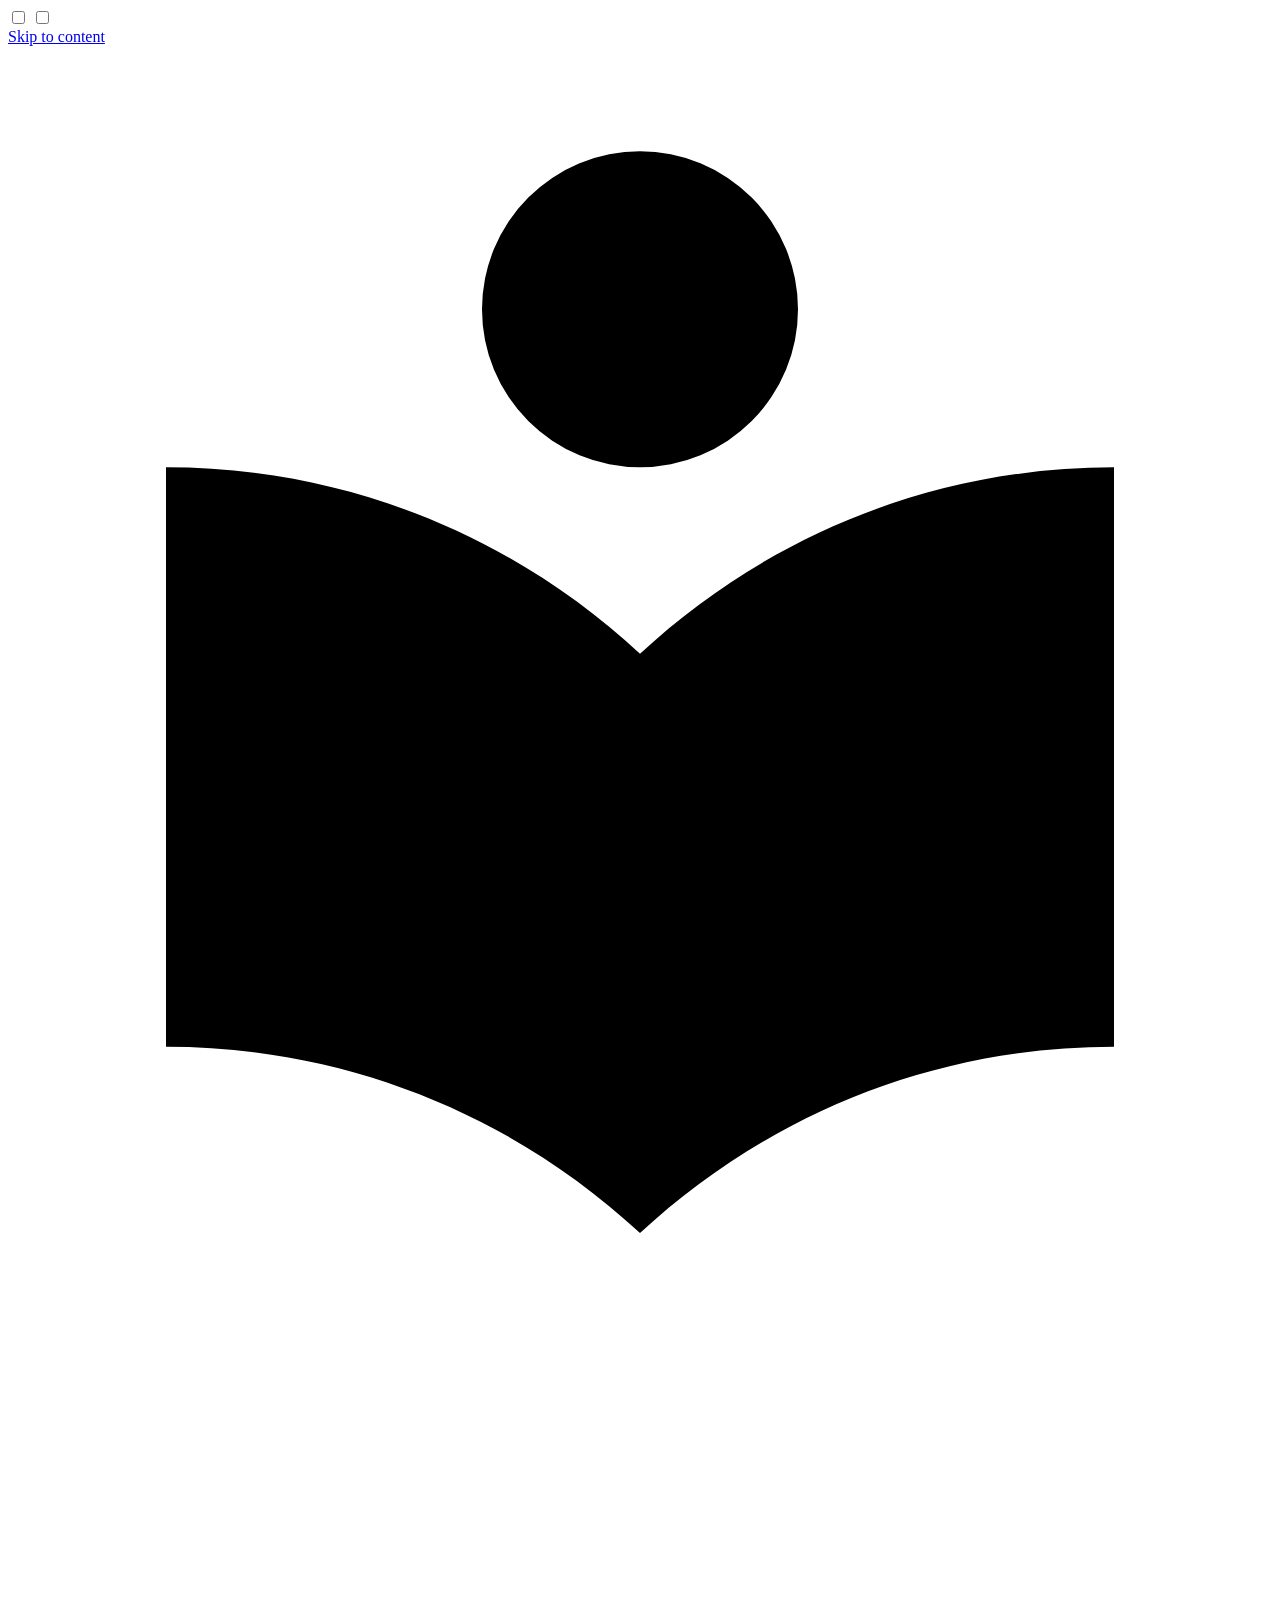
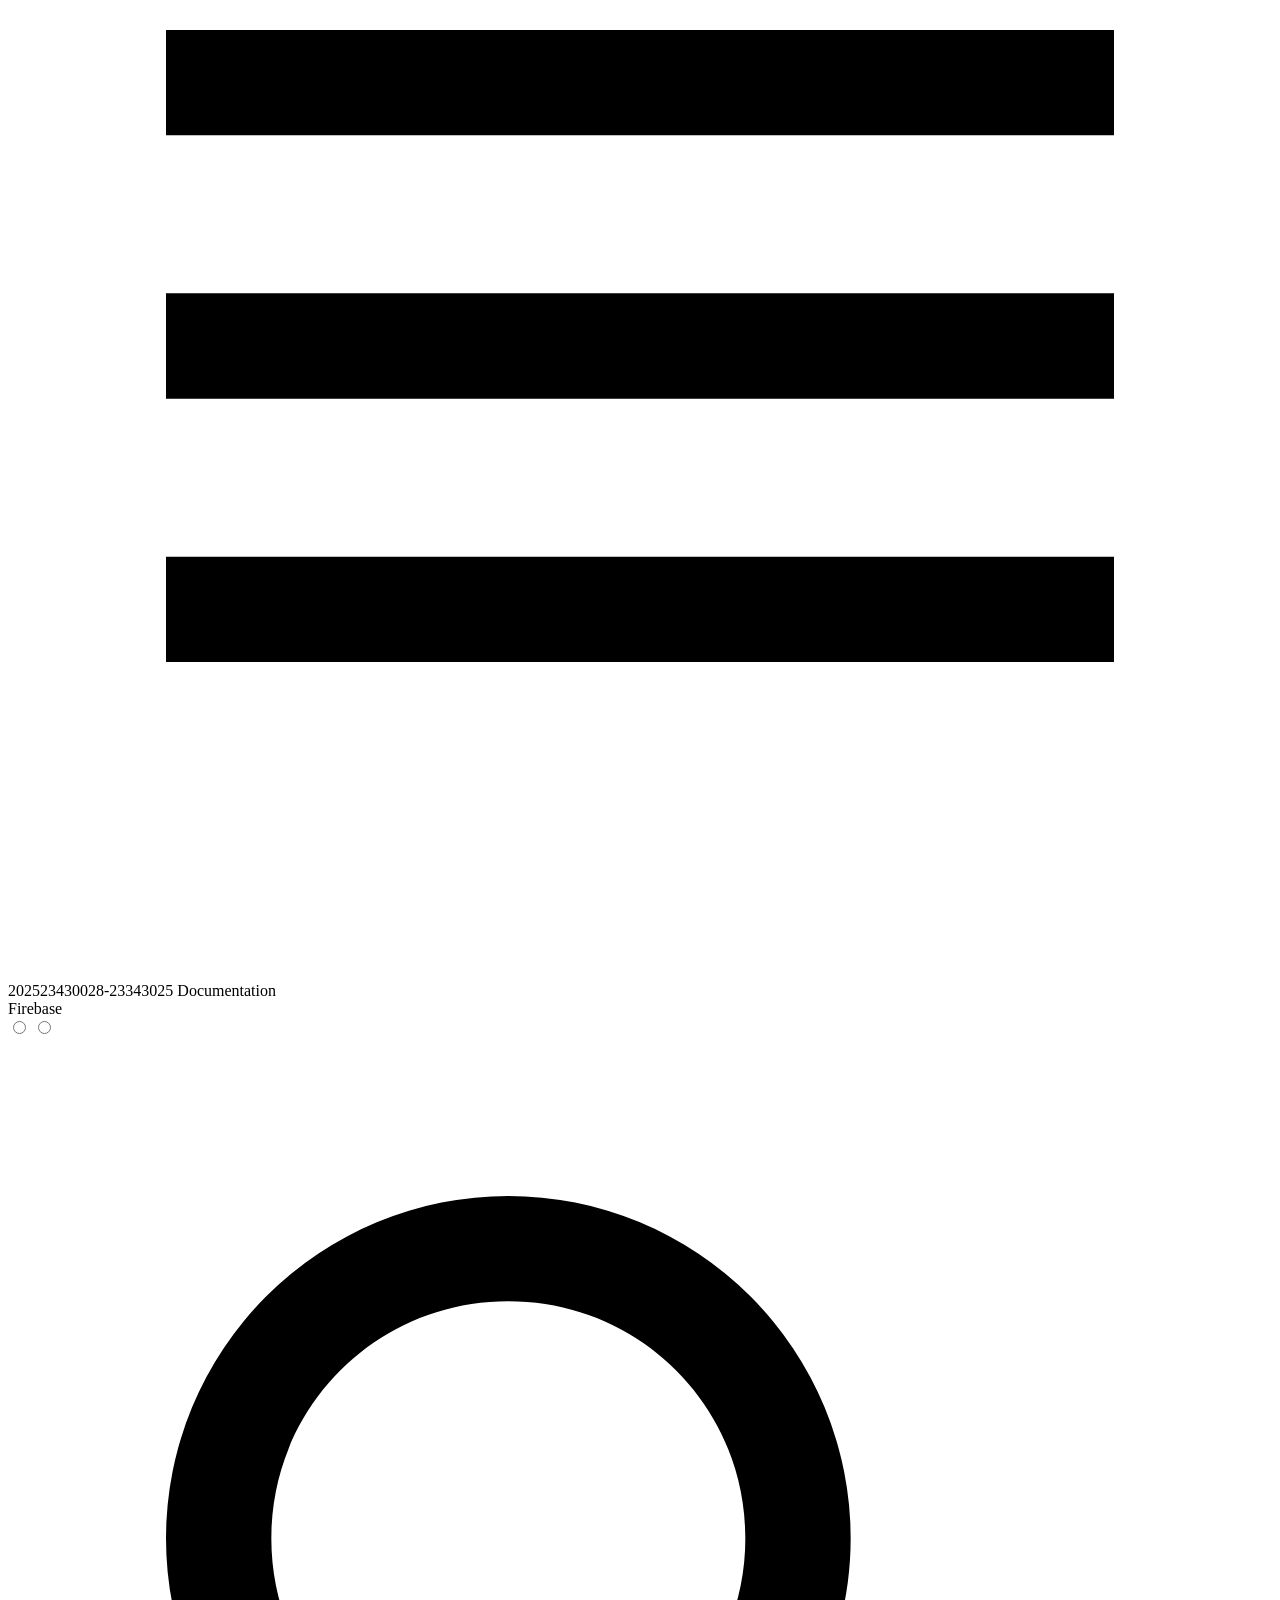
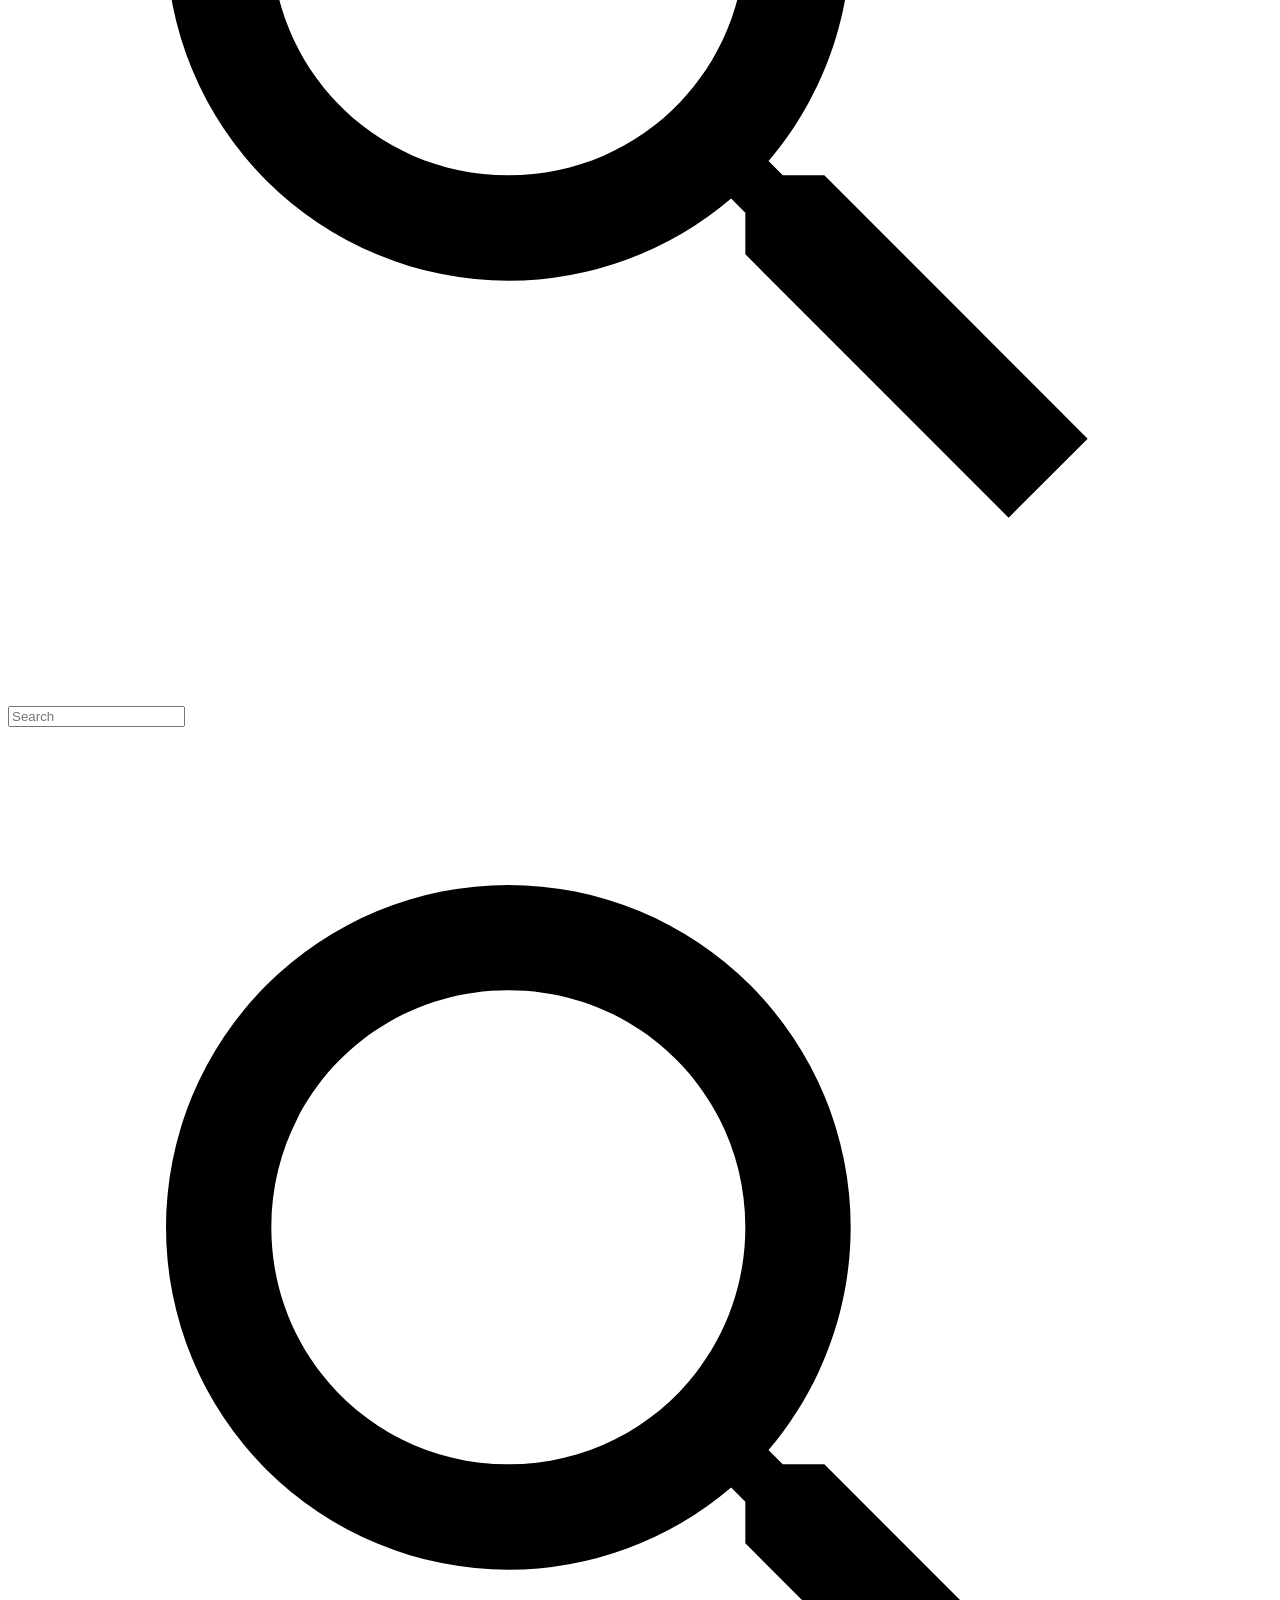
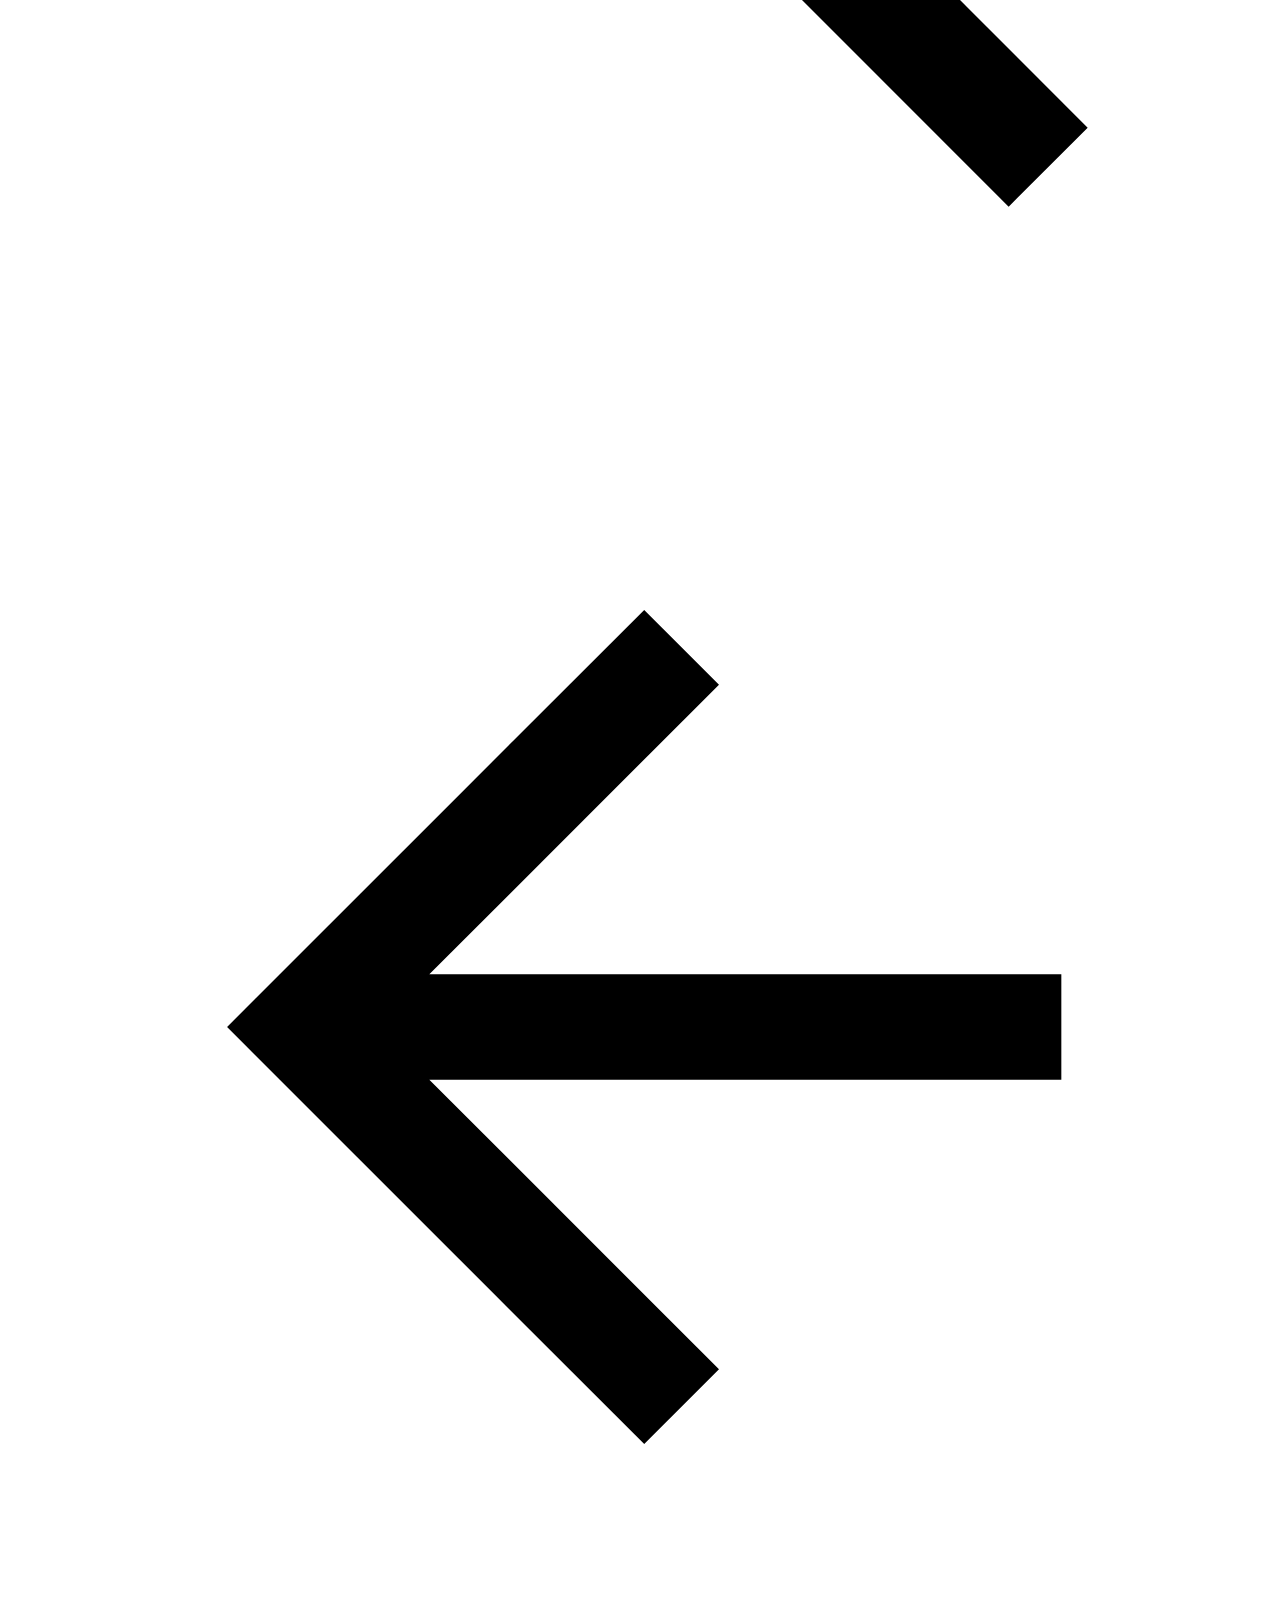
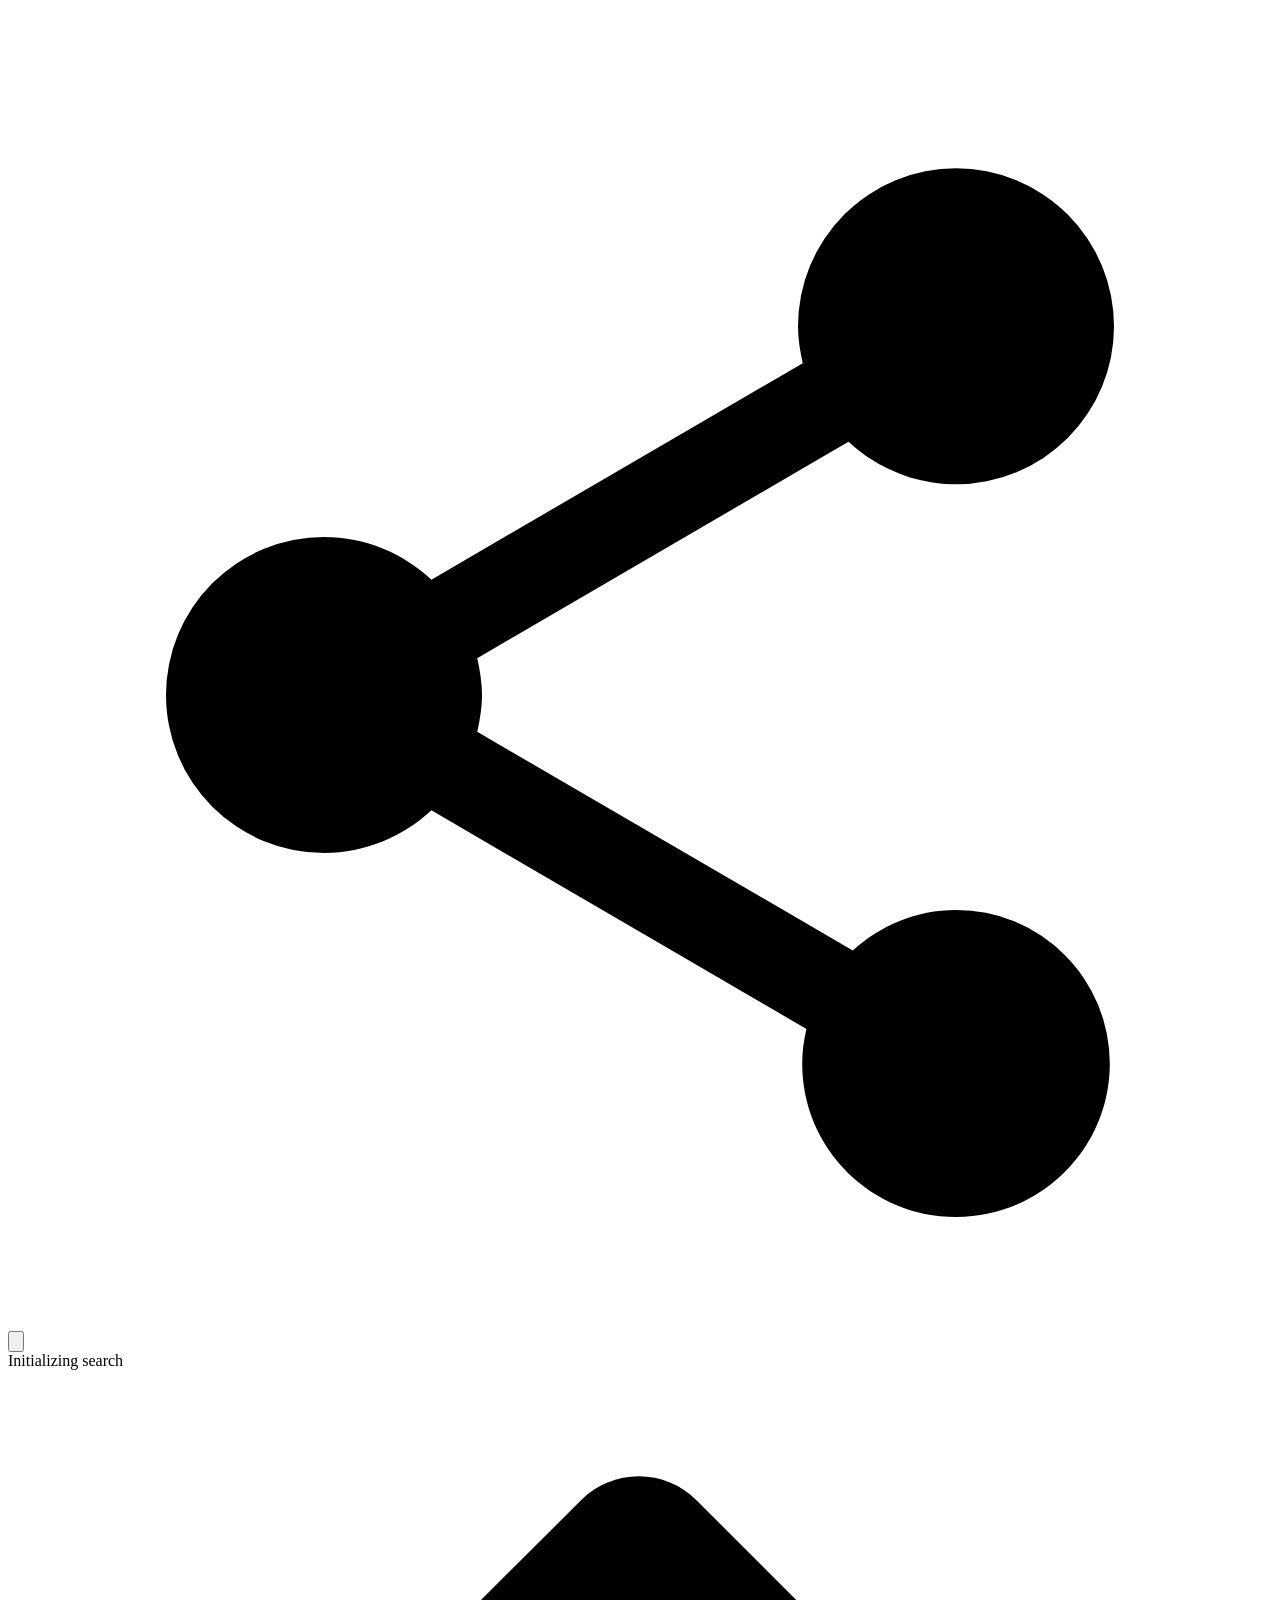
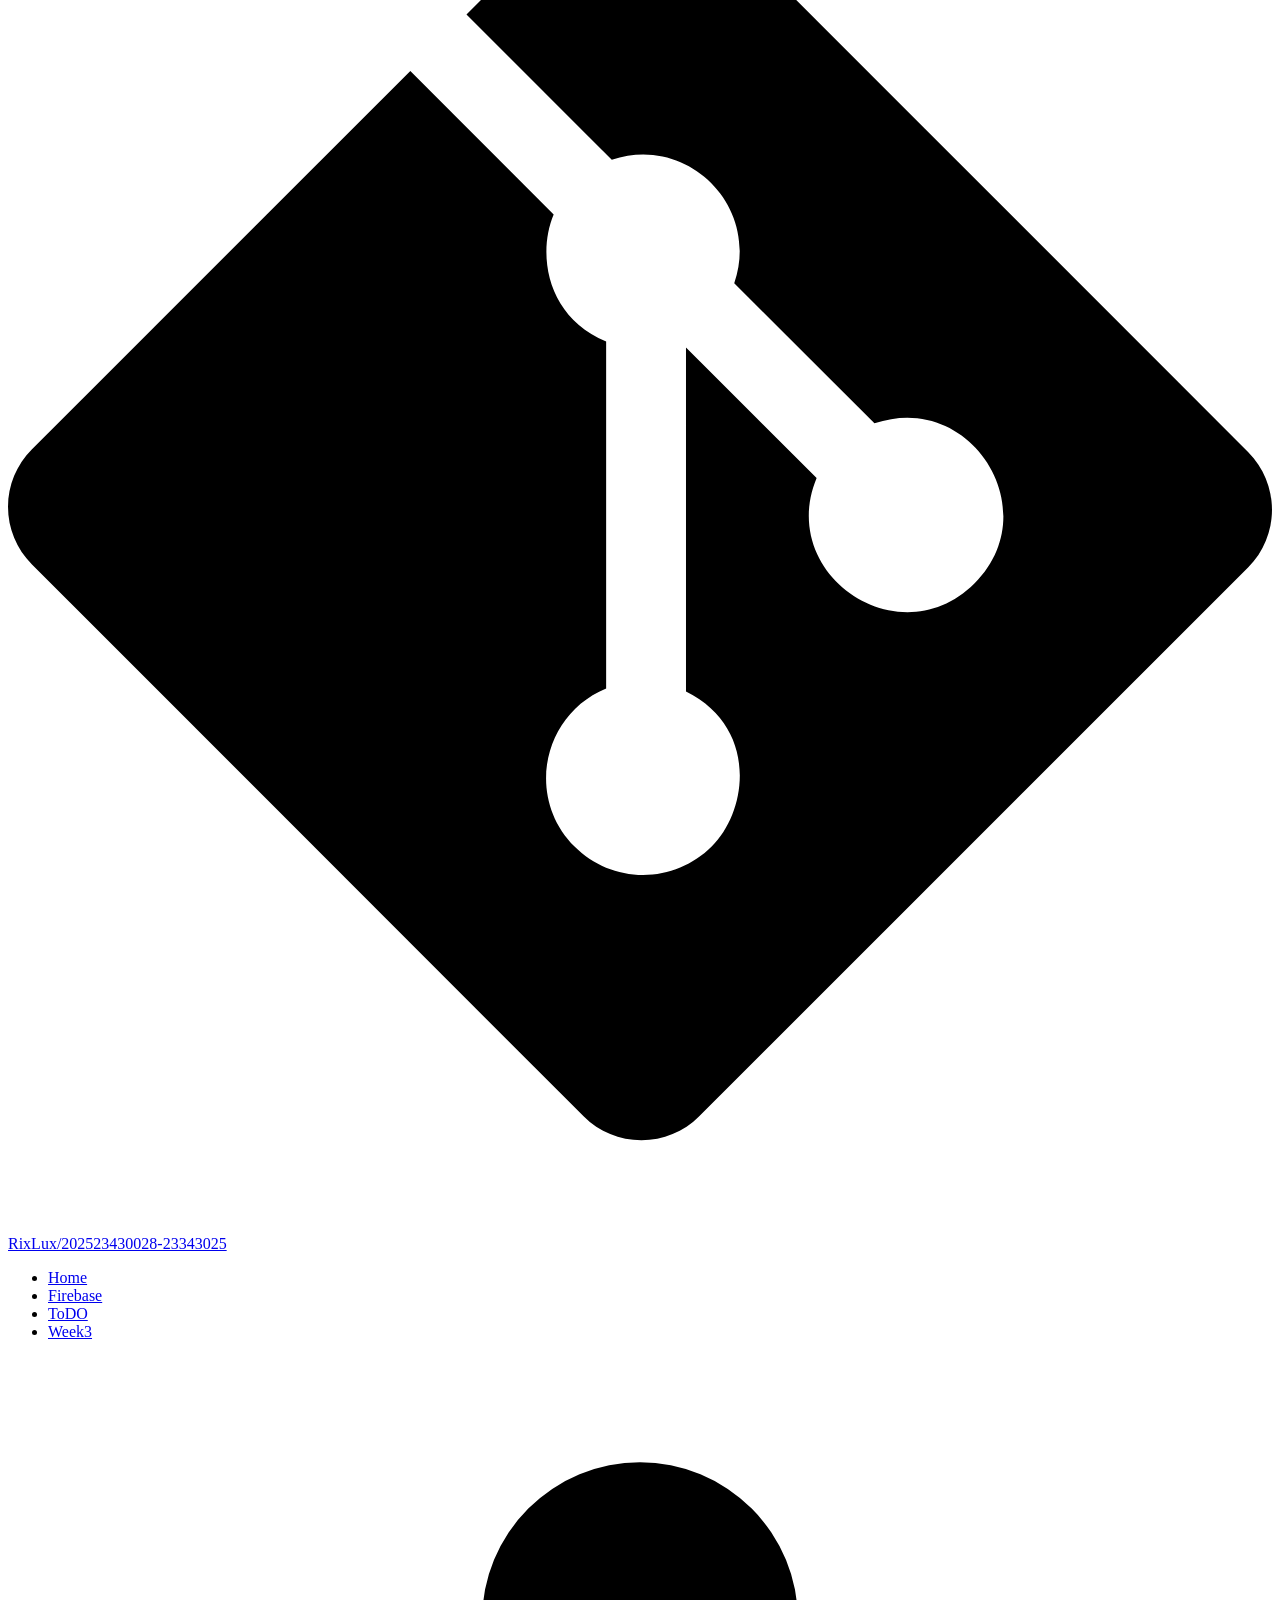
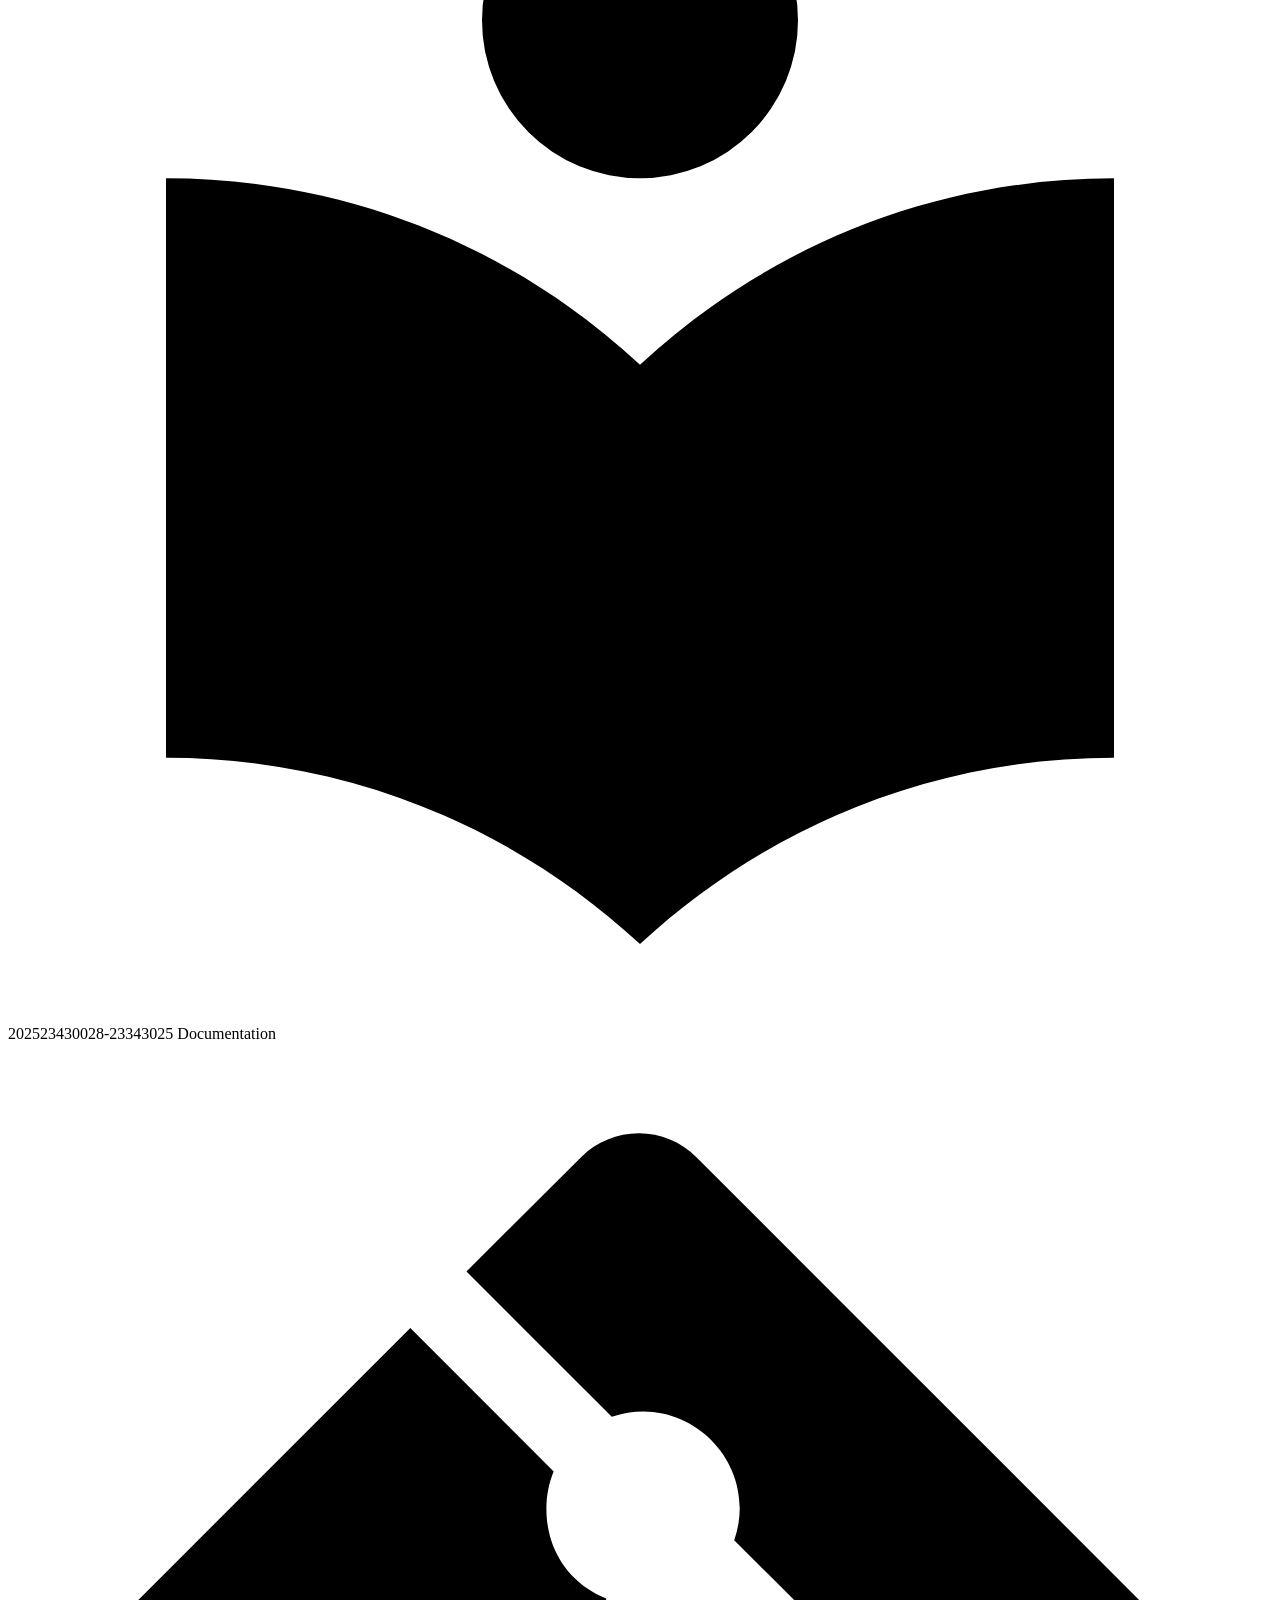
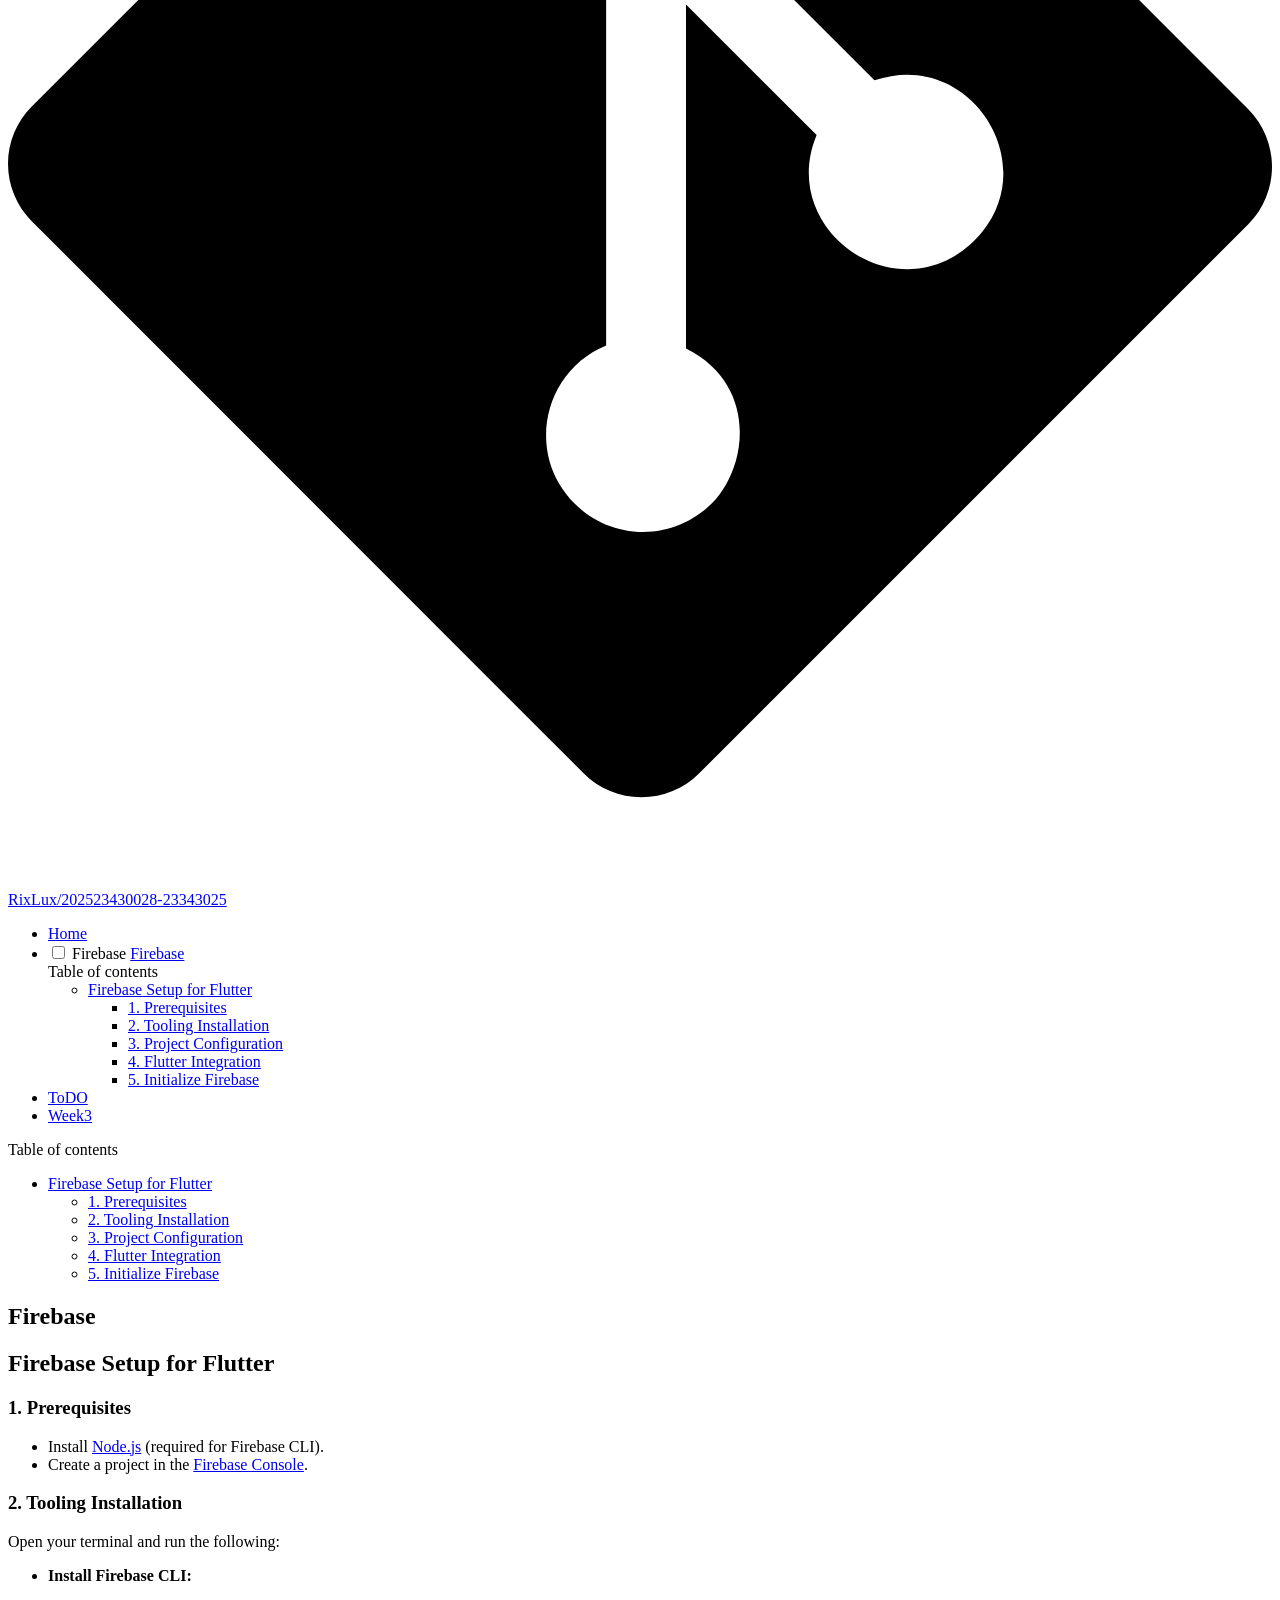
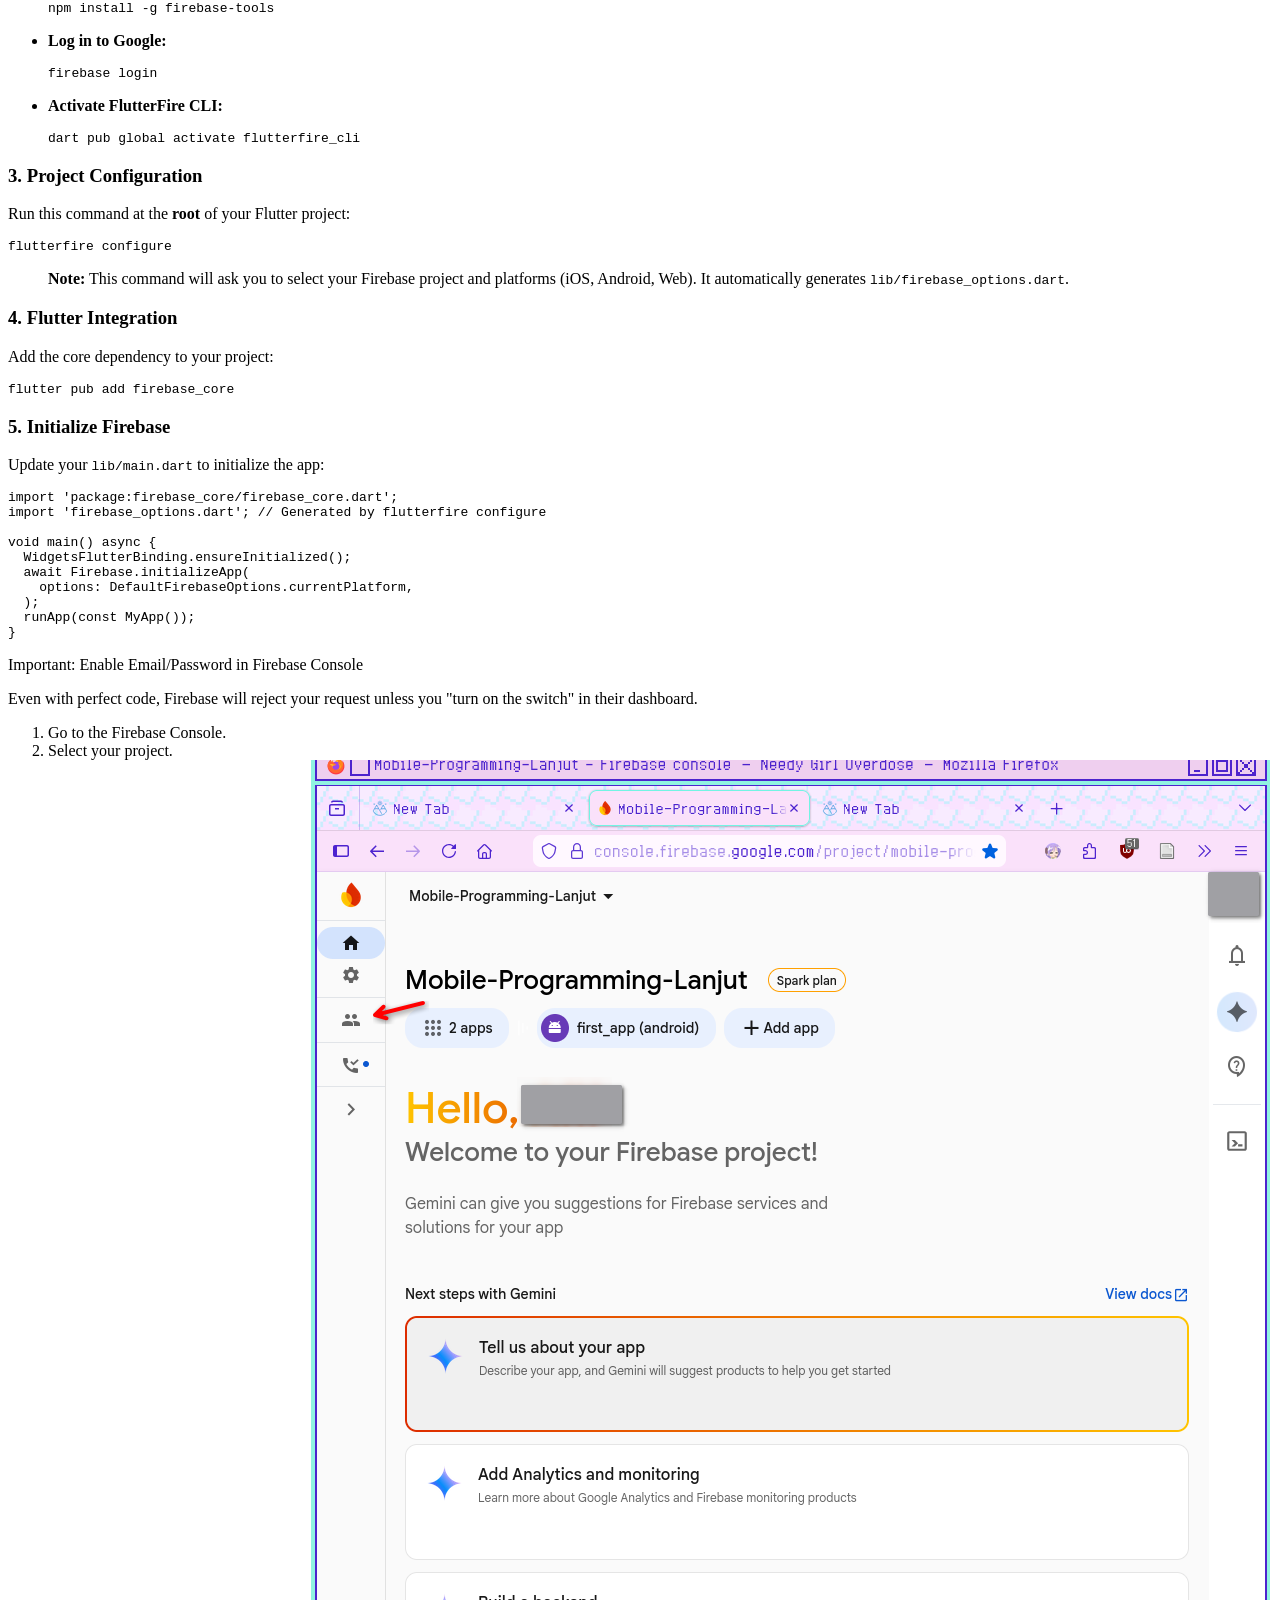
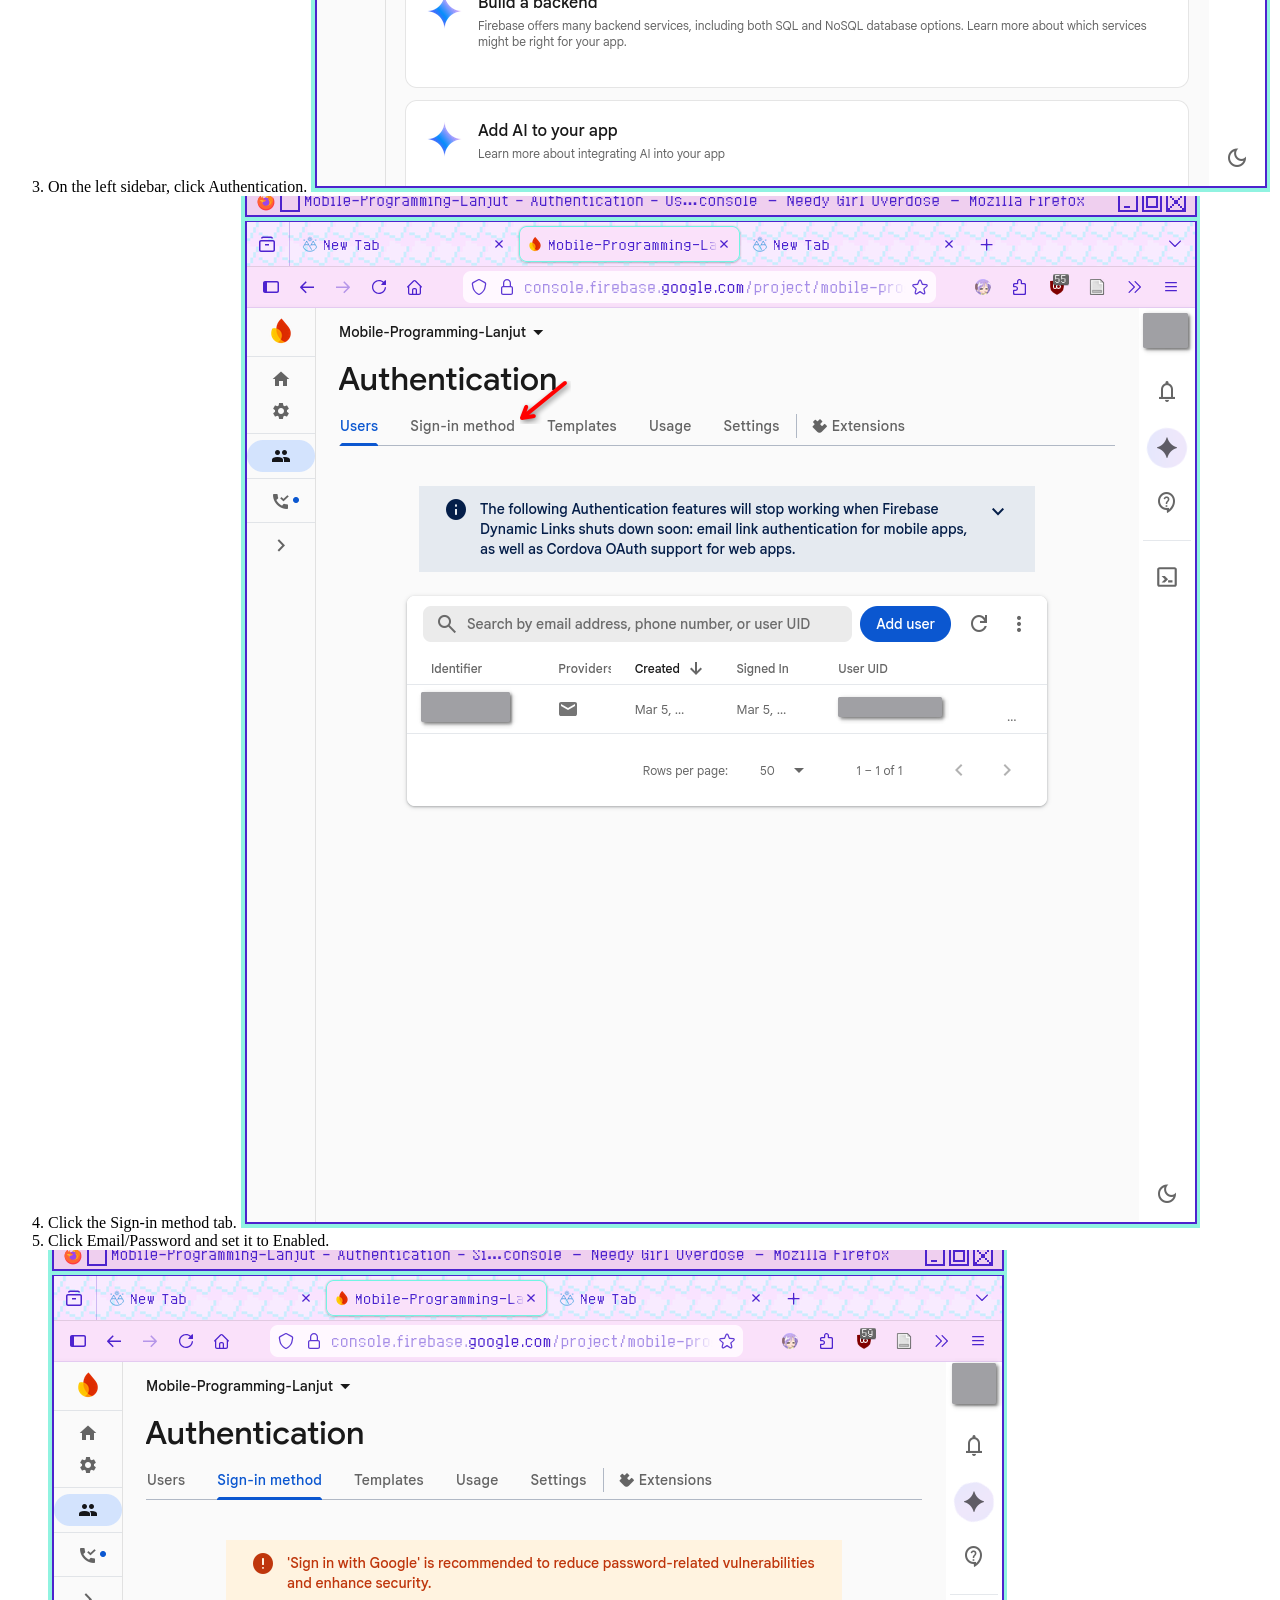
==== firebase/index.html @ 48c30ee6 "Deployed 5c0c1b7 with MkDocs version: 1.6.1" ====
<!doctype html>
<html lang="en" class="no-js">
  <head>
    
      <meta charset="utf-8">
      <meta name="viewport" content="width=device-width,initial-scale=1">
      
        <meta name="description" content="Documentation">
      
      
      
        <link rel="canonical" href="https://rixlux.github.io/202523430028-23343025/firebase/">
      
      
        <link rel="prev" href="..">
      
      
        <link rel="next" href="../ToDO/">
      
      
        
      
      
      <link rel="icon" href="../assets/images/favicon.png">
      <meta name="generator" content="mkdocs-1.6.1, mkdocs-material-9.7.5">
    
    
      
        <title>Firebase - 202523430028-23343025 Documentation</title>
      
    
    
      <link rel="stylesheet" href="../assets/stylesheets/main.484c7ddc.min.css">
      
        
        <link rel="stylesheet" href="../assets/stylesheets/palette.ab4e12ef.min.css">
      
      


    
    
      
    
    
      
        
        
        <link rel="preconnect" href="https://fonts.gstatic.com" crossorigin>
        <link rel="stylesheet" href="https://fonts.googleapis.com/css?family=Roboto:300,300i,400,400i,700,700i%7CRoboto+Mono:400,400i,700,700i&display=fallback">
        <style>:root{--md-text-font:"Roboto";--md-code-font:"Roboto Mono"}</style>
      
    
    
      <link rel="stylesheet" href="../stylesheets/extra.css">
    
    <script>__md_scope=new URL("..",location),__md_hash=e=>[...e].reduce(((e,_)=>(e<<5)-e+_.charCodeAt(0)),0),__md_get=(e,_=localStorage,t=__md_scope)=>JSON.parse(_.getItem(t.pathname+"."+e)),__md_set=(e,_,t=localStorage,a=__md_scope)=>{try{t.setItem(a.pathname+"."+e,JSON.stringify(_))}catch(e){}}</script>
    
      

    
    
  </head>
  
  
    
    
      
    
    
    
    
    <body dir="ltr" data-md-color-scheme="default" data-md-color-primary="deep-purple" data-md-color-accent="indigo">
  
    
    <input class="md-toggle" data-md-toggle="drawer" type="checkbox" id="__drawer" autocomplete="off">
    <input class="md-toggle" data-md-toggle="search" type="checkbox" id="__search" autocomplete="off">
    <label class="md-overlay" for="__drawer"></label>
    <div data-md-component="skip">
      
        
        <a href="#firebase-setup-for-flutter" class="md-skip">
          Skip to content
        </a>
      
    </div>
    <div data-md-component="announce">
      
    </div>
    
    
      

<header class="md-header" data-md-component="header">
  <nav class="md-header__inner md-grid" aria-label="Header">
    <a href=".." title="202523430028-23343025 Documentation" class="md-header__button md-logo" aria-label="202523430028-23343025 Documentation" data-md-component="logo">
      
  
  <svg xmlns="http://www.w3.org/2000/svg" viewBox="0 0 24 24"><path d="M12 8a3 3 0 0 0 3-3 3 3 0 0 0-3-3 3 3 0 0 0-3 3 3 3 0 0 0 3 3m0 3.54C9.64 9.35 6.5 8 3 8v11c3.5 0 6.64 1.35 9 3.54 2.36-2.19 5.5-3.54 9-3.54V8c-3.5 0-6.64 1.35-9 3.54"/></svg>

    </a>
    <label class="md-header__button md-icon" for="__drawer">
      
      <svg xmlns="http://www.w3.org/2000/svg" viewBox="0 0 24 24"><path d="M3 6h18v2H3zm0 5h18v2H3zm0 5h18v2H3z"/></svg>
    </label>
    <div class="md-header__title" data-md-component="header-title">
      <div class="md-header__ellipsis">
        <div class="md-header__topic">
          <span class="md-ellipsis">
            202523430028-23343025 Documentation
          </span>
        </div>
        <div class="md-header__topic" data-md-component="header-topic">
          <span class="md-ellipsis">
            
              Firebase
            
          </span>
        </div>
      </div>
    </div>
    
      
        <form class="md-header__option" data-md-component="palette">
  
    
    
    
    <input class="md-option" data-md-color-media="(prefers-color-scheme: light)" data-md-color-scheme="default" data-md-color-primary="deep-purple" data-md-color-accent="indigo"  aria-label="Switch to dark mode"  type="radio" name="__palette" id="__palette_0">
    
      <label class="md-header__button md-icon" title="Switch to dark mode" for="__palette_1" hidden>
        <svg xmlns="http://www.w3.org/2000/svg" viewBox="0 0 24 24"><path d="M12 8a4 4 0 0 0-4 4 4 4 0 0 0 4 4 4 4 0 0 0 4-4 4 4 0 0 0-4-4m0 10a6 6 0 0 1-6-6 6 6 0 0 1 6-6 6 6 0 0 1 6 6 6 6 0 0 1-6 6m8-9.31V4h-4.69L12 .69 8.69 4H4v4.69L.69 12 4 15.31V20h4.69L12 23.31 15.31 20H20v-4.69L23.31 12z"/></svg>
      </label>
    
  
    
    
    
    <input class="md-option" data-md-color-media="(prefers-color-scheme: dark)" data-md-color-scheme="slate" data-md-color-primary="black" data-md-color-accent="blue"  aria-label="Switch to light mode"  type="radio" name="__palette" id="__palette_1">
    
      <label class="md-header__button md-icon" title="Switch to light mode" for="__palette_0" hidden>
        <svg xmlns="http://www.w3.org/2000/svg" viewBox="0 0 24 24"><path d="M12 18c-.89 0-1.74-.2-2.5-.55C11.56 16.5 13 14.42 13 12s-1.44-4.5-3.5-5.45C10.26 6.2 11.11 6 12 6a6 6 0 0 1 6 6 6 6 0 0 1-6 6m8-9.31V4h-4.69L12 .69 8.69 4H4v4.69L.69 12 4 15.31V20h4.69L12 23.31 15.31 20H20v-4.69L23.31 12z"/></svg>
      </label>
    
  
</form>
      
    
    
      <script>var palette=__md_get("__palette");if(palette&&palette.color){if("(prefers-color-scheme)"===palette.color.media){var media=matchMedia("(prefers-color-scheme: light)"),input=document.querySelector(media.matches?"[data-md-color-media='(prefers-color-scheme: light)']":"[data-md-color-media='(prefers-color-scheme: dark)']");palette.color.media=input.getAttribute("data-md-color-media"),palette.color.scheme=input.getAttribute("data-md-color-scheme"),palette.color.primary=input.getAttribute("data-md-color-primary"),palette.color.accent=input.getAttribute("data-md-color-accent")}for(var[key,value]of Object.entries(palette.color))document.body.setAttribute("data-md-color-"+key,value)}</script>
    
    
    
      
      
        <label class="md-header__button md-icon" for="__search">
          
          <svg xmlns="http://www.w3.org/2000/svg" viewBox="0 0 24 24"><path d="M9.5 3A6.5 6.5 0 0 1 16 9.5c0 1.61-.59 3.09-1.56 4.23l.27.27h.79l5 5-1.5 1.5-5-5v-.79l-.27-.27A6.52 6.52 0 0 1 9.5 16 6.5 6.5 0 0 1 3 9.5 6.5 6.5 0 0 1 9.5 3m0 2C7 5 5 7 5 9.5S7 14 9.5 14 14 12 14 9.5 12 5 9.5 5"/></svg>
        </label>
        <div class="md-search" data-md-component="search" role="dialog">
  <label class="md-search__overlay" for="__search"></label>
  <div class="md-search__inner" role="search">
    <form class="md-search__form" name="search">
      <input type="text" class="md-search__input" name="query" aria-label="Search" placeholder="Search" autocapitalize="off" autocorrect="off" autocomplete="off" spellcheck="false" data-md-component="search-query" required>
      <label class="md-search__icon md-icon" for="__search">
        
        <svg xmlns="http://www.w3.org/2000/svg" viewBox="0 0 24 24"><path d="M9.5 3A6.5 6.5 0 0 1 16 9.5c0 1.61-.59 3.09-1.56 4.23l.27.27h.79l5 5-1.5 1.5-5-5v-.79l-.27-.27A6.52 6.52 0 0 1 9.5 16 6.5 6.5 0 0 1 3 9.5 6.5 6.5 0 0 1 9.5 3m0 2C7 5 5 7 5 9.5S7 14 9.5 14 14 12 14 9.5 12 5 9.5 5"/></svg>
        
        <svg xmlns="http://www.w3.org/2000/svg" viewBox="0 0 24 24"><path d="M20 11v2H8l5.5 5.5-1.42 1.42L4.16 12l7.92-7.92L13.5 5.5 8 11z"/></svg>
      </label>
      <nav class="md-search__options" aria-label="Search">
        
          <a href="javascript:void(0)" class="md-search__icon md-icon" title="Share" aria-label="Share" data-clipboard data-clipboard-text="" data-md-component="search-share" tabindex="-1">
            
            <svg xmlns="http://www.w3.org/2000/svg" viewBox="0 0 24 24"><path d="M18 16.08c-.76 0-1.44.3-1.96.77L8.91 12.7c.05-.23.09-.46.09-.7s-.04-.47-.09-.7l7.05-4.11c.54.5 1.25.81 2.04.81a3 3 0 0 0 3-3 3 3 0 0 0-3-3 3 3 0 0 0-3 3c0 .24.04.47.09.7L8.04 9.81C7.5 9.31 6.79 9 6 9a3 3 0 0 0-3 3 3 3 0 0 0 3 3c.79 0 1.5-.31 2.04-.81l7.12 4.15c-.05.21-.08.43-.08.66 0 1.61 1.31 2.91 2.92 2.91s2.92-1.3 2.92-2.91A2.92 2.92 0 0 0 18 16.08"/></svg>
          </a>
        
        <button type="reset" class="md-search__icon md-icon" title="Clear" aria-label="Clear" tabindex="-1">
          
          <svg xmlns="http://www.w3.org/2000/svg" viewBox="0 0 24 24"><path d="M19 6.41 17.59 5 12 10.59 6.41 5 5 6.41 10.59 12 5 17.59 6.41 19 12 13.41 17.59 19 19 17.59 13.41 12z"/></svg>
        </button>
      </nav>
      
        <div class="md-search__suggest" data-md-component="search-suggest"></div>
      
    </form>
    <div class="md-search__output">
      <div class="md-search__scrollwrap" tabindex="0" data-md-scrollfix>
        <div class="md-search-result" data-md-component="search-result">
          <div class="md-search-result__meta">
            Initializing search
          </div>
          <ol class="md-search-result__list" role="presentation"></ol>
        </div>
      </div>
    </div>
  </div>
</div>
      
    
    
      <div class="md-header__source">
        <a href="https://github.com/RixLux/202523430028-23343025" title="Go to repository" class="md-source" data-md-component="source">
  <div class="md-source__icon md-icon">
    
    <svg xmlns="http://www.w3.org/2000/svg" viewBox="0 0 448 512"><!--! Font Awesome Free 7.1.0 by @fontawesome - https://fontawesome.com License - https://fontawesome.com/license/free (Icons: CC BY 4.0, Fonts: SIL OFL 1.1, Code: MIT License) Copyright 2025 Fonticons, Inc.--><path d="M439.6 236.1 244 40.5c-5.4-5.5-12.8-8.5-20.4-8.5s-15 3-20.4 8.4L162.5 81l51.5 51.5c27.1-9.1 52.7 16.8 43.4 43.7l49.7 49.7c34.2-11.8 61.2 31 35.5 56.7-26.5 26.5-70.2-2.9-56-37.3L240.3 199v121.9c25.3 12.5 22.3 41.8 9.1 55-6.4 6.4-15.2 10.1-24.3 10.1s-17.8-3.6-24.3-10.1c-17.6-17.6-11.1-46.9 11.2-56v-123c-20.8-8.5-24.6-30.7-18.6-45L142.6 101 8.5 235.1C3 240.6 0 247.9 0 255.5s3 15 8.5 20.4l195.6 195.7c5.4 5.4 12.7 8.4 20.4 8.4s15-3 20.4-8.4l194.7-194.7c5.4-5.4 8.4-12.8 8.4-20.4s-3-15-8.4-20.4"/></svg>
  </div>
  <div class="md-source__repository">
    RixLux/202523430028-23343025
  </div>
</a>
      </div>
    
  </nav>
  
</header>
    
    <div class="md-container" data-md-component="container">
      
      
        
          
            
<nav class="md-tabs" aria-label="Tabs" data-md-component="tabs">
  <div class="md-grid">
    <ul class="md-tabs__list">
      
        
  
  
  
  
    <li class="md-tabs__item">
      <a href=".." class="md-tabs__link">
        
  
  
    
  
  Home

      </a>
    </li>
  

      
        
  
  
  
    
  
  
    <li class="md-tabs__item md-tabs__item--active">
      <a href="./" class="md-tabs__link">
        
  
  
    
  
  Firebase

      </a>
    </li>
  

      
        
  
  
  
  
    <li class="md-tabs__item">
      <a href="../ToDO/" class="md-tabs__link">
        
  
  
    
  
  ToDO

      </a>
    </li>
  

      
        
  
  
  
  
    <li class="md-tabs__item">
      <a href="../Week3/" class="md-tabs__link">
        
  
  
    
  
  Week3

      </a>
    </li>
  

      
    </ul>
  </div>
</nav>
          
        
      
      <main class="md-main" data-md-component="main">
        <div class="md-main__inner md-grid">
          
            
              
              <div class="md-sidebar md-sidebar--primary" data-md-component="sidebar" data-md-type="navigation" >
                <div class="md-sidebar__scrollwrap">
                  <div class="md-sidebar__inner">
                    


  


<nav class="md-nav md-nav--primary md-nav--lifted" aria-label="Navigation" data-md-level="0">
  <label class="md-nav__title" for="__drawer">
    <a href=".." title="202523430028-23343025 Documentation" class="md-nav__button md-logo" aria-label="202523430028-23343025 Documentation" data-md-component="logo">
      
  
  <svg xmlns="http://www.w3.org/2000/svg" viewBox="0 0 24 24"><path d="M12 8a3 3 0 0 0 3-3 3 3 0 0 0-3-3 3 3 0 0 0-3 3 3 3 0 0 0 3 3m0 3.54C9.64 9.35 6.5 8 3 8v11c3.5 0 6.64 1.35 9 3.54 2.36-2.19 5.5-3.54 9-3.54V8c-3.5 0-6.64 1.35-9 3.54"/></svg>

    </a>
    202523430028-23343025 Documentation
  </label>
  
    <div class="md-nav__source">
      <a href="https://github.com/RixLux/202523430028-23343025" title="Go to repository" class="md-source" data-md-component="source">
  <div class="md-source__icon md-icon">
    
    <svg xmlns="http://www.w3.org/2000/svg" viewBox="0 0 448 512"><!--! Font Awesome Free 7.1.0 by @fontawesome - https://fontawesome.com License - https://fontawesome.com/license/free (Icons: CC BY 4.0, Fonts: SIL OFL 1.1, Code: MIT License) Copyright 2025 Fonticons, Inc.--><path d="M439.6 236.1 244 40.5c-5.4-5.5-12.8-8.5-20.4-8.5s-15 3-20.4 8.4L162.5 81l51.5 51.5c27.1-9.1 52.7 16.8 43.4 43.7l49.7 49.7c34.2-11.8 61.2 31 35.5 56.7-26.5 26.5-70.2-2.9-56-37.3L240.3 199v121.9c25.3 12.5 22.3 41.8 9.1 55-6.4 6.4-15.2 10.1-24.3 10.1s-17.8-3.6-24.3-10.1c-17.6-17.6-11.1-46.9 11.2-56v-123c-20.8-8.5-24.6-30.7-18.6-45L142.6 101 8.5 235.1C3 240.6 0 247.9 0 255.5s3 15 8.5 20.4l195.6 195.7c5.4 5.4 12.7 8.4 20.4 8.4s15-3 20.4-8.4l194.7-194.7c5.4-5.4 8.4-12.8 8.4-20.4s-3-15-8.4-20.4"/></svg>
  </div>
  <div class="md-source__repository">
    RixLux/202523430028-23343025
  </div>
</a>
    </div>
  
  <ul class="md-nav__list" data-md-scrollfix>
    
      
      
  
  
  
  
    <li class="md-nav__item">
      <a href=".." class="md-nav__link">
        
  
  
  <span class="md-ellipsis">
    
  
    Home
  

    
  </span>
  
  

      </a>
    </li>
  

    
      
      
  
  
    
  
  
  
    <li class="md-nav__item md-nav__item--active">
      
      <input class="md-nav__toggle md-toggle" type="checkbox" id="__toc">
      
      
      
        <label class="md-nav__link md-nav__link--active" for="__toc">
          
  
  
  <span class="md-ellipsis">
    
  
    Firebase
  

    
  </span>
  
  

          <span class="md-nav__icon md-icon"></span>
        </label>
      
      <a href="./" class="md-nav__link md-nav__link--active">
        
  
  
  <span class="md-ellipsis">
    
  
    Firebase
  

    
  </span>
  
  

      </a>
      
        

<nav class="md-nav md-nav--secondary" aria-label="Table of contents">
  
  
  
  
    <label class="md-nav__title" for="__toc">
      <span class="md-nav__icon md-icon"></span>
      Table of contents
    </label>
    <ul class="md-nav__list" data-md-component="toc" data-md-scrollfix>
      
        <li class="md-nav__item">
  <a href="#firebase-setup-for-flutter" class="md-nav__link">
    <span class="md-ellipsis">
      
        Firebase Setup for Flutter
      
    </span>
  </a>
  
    <nav class="md-nav" aria-label="Firebase Setup for Flutter">
      <ul class="md-nav__list">
        
          <li class="md-nav__item">
  <a href="#1-prerequisites" class="md-nav__link">
    <span class="md-ellipsis">
      
        1. Prerequisites
      
    </span>
  </a>
  
</li>
        
          <li class="md-nav__item">
  <a href="#2-tooling-installation" class="md-nav__link">
    <span class="md-ellipsis">
      
        2. Tooling Installation
      
    </span>
  </a>
  
</li>
        
          <li class="md-nav__item">
  <a href="#3-project-configuration" class="md-nav__link">
    <span class="md-ellipsis">
      
        3. Project Configuration
      
    </span>
  </a>
  
</li>
        
          <li class="md-nav__item">
  <a href="#4-flutter-integration" class="md-nav__link">
    <span class="md-ellipsis">
      
        4. Flutter Integration
      
    </span>
  </a>
  
</li>
        
          <li class="md-nav__item">
  <a href="#5-initialize-firebase" class="md-nav__link">
    <span class="md-ellipsis">
      
        5. Initialize Firebase
      
    </span>
  </a>
  
</li>
        
      </ul>
    </nav>
  
</li>
      
    </ul>
  
</nav>
      
    </li>
  

    
      
      
  
  
  
  
    <li class="md-nav__item">
      <a href="../ToDO/" class="md-nav__link">
        
  
  
  <span class="md-ellipsis">
    
  
    ToDO
  

    
  </span>
  
  

      </a>
    </li>
  

    
      
      
  
  
  
  
    <li class="md-nav__item">
      <a href="../Week3/" class="md-nav__link">
        
  
  
  <span class="md-ellipsis">
    
  
    Week3
  

    
  </span>
  
  

      </a>
    </li>
  

    
  </ul>
</nav>
                  </div>
                </div>
              </div>
            
            
              
              <div class="md-sidebar md-sidebar--secondary" data-md-component="sidebar" data-md-type="toc" >
                <div class="md-sidebar__scrollwrap">
                  <div class="md-sidebar__inner">
                    

<nav class="md-nav md-nav--secondary" aria-label="Table of contents">
  
  
  
  
    <label class="md-nav__title" for="__toc">
      <span class="md-nav__icon md-icon"></span>
      Table of contents
    </label>
    <ul class="md-nav__list" data-md-component="toc" data-md-scrollfix>
      
        <li class="md-nav__item">
  <a href="#firebase-setup-for-flutter" class="md-nav__link">
    <span class="md-ellipsis">
      
        Firebase Setup for Flutter
      
    </span>
  </a>
  
    <nav class="md-nav" aria-label="Firebase Setup for Flutter">
      <ul class="md-nav__list">
        
          <li class="md-nav__item">
  <a href="#1-prerequisites" class="md-nav__link">
    <span class="md-ellipsis">
      
        1. Prerequisites
      
    </span>
  </a>
  
</li>
        
          <li class="md-nav__item">
  <a href="#2-tooling-installation" class="md-nav__link">
    <span class="md-ellipsis">
      
        2. Tooling Installation
      
    </span>
  </a>
  
</li>
        
          <li class="md-nav__item">
  <a href="#3-project-configuration" class="md-nav__link">
    <span class="md-ellipsis">
      
        3. Project Configuration
      
    </span>
  </a>
  
</li>
        
          <li class="md-nav__item">
  <a href="#4-flutter-integration" class="md-nav__link">
    <span class="md-ellipsis">
      
        4. Flutter Integration
      
    </span>
  </a>
  
</li>
        
          <li class="md-nav__item">
  <a href="#5-initialize-firebase" class="md-nav__link">
    <span class="md-ellipsis">
      
        5. Initialize Firebase
      
    </span>
  </a>
  
</li>
        
      </ul>
    </nav>
  
</li>
      
    </ul>
  
</nav>
                  </div>
                </div>
              </div>
            
          
          
            <div class="md-content" data-md-component="content">
              
              <article class="md-content__inner md-typeset">
                
                  


  
  


  <h1>Firebase</h1>

<h2 id="firebase-setup-for-flutter">Firebase Setup for Flutter</h2>
<h3 id="1-prerequisites">1. Prerequisites</h3>
<ul>
<li>Install <a href="https://nodejs.org/">Node.js</a> (required for Firebase CLI).</li>
<li>Create a project in the <a href="https://console.firebase.google.com/">Firebase Console</a>.</li>
</ul>
<h3 id="2-tooling-installation">2. Tooling Installation</h3>
<p>Open your terminal and run the following:</p>
<ul>
<li>
<p><strong>Install Firebase CLI:</strong>
<div class="highlight"><pre><span></span><code>npm<span class="w"> </span>install<span class="w"> </span>-g<span class="w"> </span>firebase-tools
</code></pre></div></p>
</li>
<li>
<p><strong>Log in to Google:</strong>
<div class="highlight"><pre><span></span><code>firebase<span class="w"> </span>login
</code></pre></div></p>
</li>
<li>
<p><strong>Activate FlutterFire CLI:</strong>
<div class="highlight"><pre><span></span><code>dart<span class="w"> </span>pub<span class="w"> </span>global<span class="w"> </span>activate<span class="w"> </span>flutterfire_cli
</code></pre></div></p>
</li>
</ul>
<h3 id="3-project-configuration">3. Project Configuration</h3>
<p>Run this command at the <strong>root</strong> of your Flutter project:</p>
<div class="highlight"><pre><span></span><code>flutterfire<span class="w"> </span>configure
</code></pre></div>
<blockquote>
<p><strong>Note:</strong> This command will ask you to select your Firebase project and platforms (iOS, Android, Web). It automatically generates <code>lib/firebase_options.dart</code>.</p>
</blockquote>
<h3 id="4-flutter-integration">4. Flutter Integration</h3>
<p>Add the core dependency to your project:</p>
<div class="highlight"><pre><span></span><code>flutter<span class="w"> </span>pub<span class="w"> </span>add<span class="w"> </span>firebase_core
</code></pre></div>
<h3 id="5-initialize-firebase">5. Initialize Firebase</h3>
<p>Update your <code>lib/main.dart</code> to initialize the app:</p>
<div class="highlight"><pre><span></span><code><span class="k">import</span><span class="w"> </span><span class="s1">&#39;package:firebase_core/firebase_core.dart&#39;</span><span class="p">;</span>
<span class="k">import</span><span class="w"> </span><span class="s1">&#39;firebase_options.dart&#39;</span><span class="p">;</span><span class="w"> </span><span class="c1">// Generated by flutterfire configure</span>

<span class="kt">void</span><span class="w"> </span><span class="n">main</span><span class="p">()</span><span class="w"> </span><span class="kd">async</span><span class="w"> </span><span class="p">{</span>
<span class="w">  </span><span class="n">WidgetsFlutterBinding</span><span class="p">.</span><span class="n">ensureInitialized</span><span class="p">();</span>
<span class="w">  </span><span class="kd">await</span><span class="w"> </span><span class="n">Firebase</span><span class="p">.</span><span class="n">initializeApp</span><span class="p">(</span>
<span class="w">    </span><span class="nl">options:</span><span class="w"> </span><span class="n">DefaultFirebaseOptions</span><span class="p">.</span><span class="n">currentPlatform</span><span class="p">,</span>
<span class="w">  </span><span class="p">);</span>
<span class="w">  </span><span class="n">runApp</span><span class="p">(</span><span class="k">const</span><span class="w"> </span><span class="n">MyApp</span><span class="p">());</span>
<span class="p">}</span>
</code></pre></div>
<p>Important: Enable Email/Password in Firebase Console</p>
<p>Even with perfect code, Firebase will reject your request unless you "turn on the switch" in their dashboard.</p>
<ol>
<li>Go to the Firebase Console.</li>
<li>Select your project.</li>
<li>On the left sidebar, click Authentication.  <img alt="step3" src="../Images/step3.png" />  </li>
<li>Click the Sign-in method tab.  <img alt="step4" src="../Images/step4.png" />  </li>
<li>Click Email/Password and set it to Enabled.  <img alt="step5" src="../Images/step5.png" />  </li>
<li>Save.</li>
</ol>












                
              </article>
            </div>
          
          
<script>var target=document.getElementById(location.hash.slice(1));target&&target.name&&(target.checked=target.name.startsWith("__tabbed_"))</script>
        </div>
        
          <button type="button" class="md-top md-icon" data-md-component="top" hidden>
  
  <svg xmlns="http://www.w3.org/2000/svg" viewBox="0 0 24 24"><path d="M13 20h-2V8l-5.5 5.5-1.42-1.42L12 4.16l7.92 7.92-1.42 1.42L13 8z"/></svg>
  Back to top
</button>
        
      </main>
      
        <footer class="md-footer">
  
  <div class="md-footer-meta md-typeset">
    <div class="md-footer-meta__inner md-grid">
      <div class="md-copyright">
  
  
    Made with
    <a href="https://squidfunk.github.io/mkdocs-material/" target="_blank" rel="noopener">
      Material for MkDocs
    </a>
  
</div>
      
    </div>
  </div>
</footer>
      
    </div>
    <div class="md-dialog" data-md-component="dialog">
      <div class="md-dialog__inner md-typeset"></div>
    </div>
    
    
    
      
      
      <script id="__config" type="application/json">{"annotate": null, "base": "..", "features": ["navigation.tabs", "navigation.sections", "navigation.top", "search.highlight", "search.suggest", "search.share", "content.code.copy"], "search": "../assets/javascripts/workers/search.2c215733.min.js", "tags": null, "translations": {"clipboard.copied": "Copied to clipboard", "clipboard.copy": "Copy to clipboard", "search.result.more.one": "1 more on this page", "search.result.more.other": "# more on this page", "search.result.none": "No matching documents", "search.result.one": "1 matching document", "search.result.other": "# matching documents", "search.result.placeholder": "Type to start searching", "search.result.term.missing": "Missing", "select.version": "Select version"}, "version": null}</script>
    
    
      <script src="../assets/javascripts/bundle.79ae519e.min.js"></script>
      
    
  </body>
</html>
---- stylesheets/extra.css ----
:root { --md-typeset-color: #7E56C2; }
[data-md-color-scheme="default"] {
    --md-typeset-color: #7E56C2;
    --md-code-fg-color: #4D21CB;
    --md-typeset-a-color: #4D21CB;
    --md-default-fg-color--light: #4D21CB;
}
[data-md-color-scheme="slate"] { --md-typeset-color: #e5e9f0; }
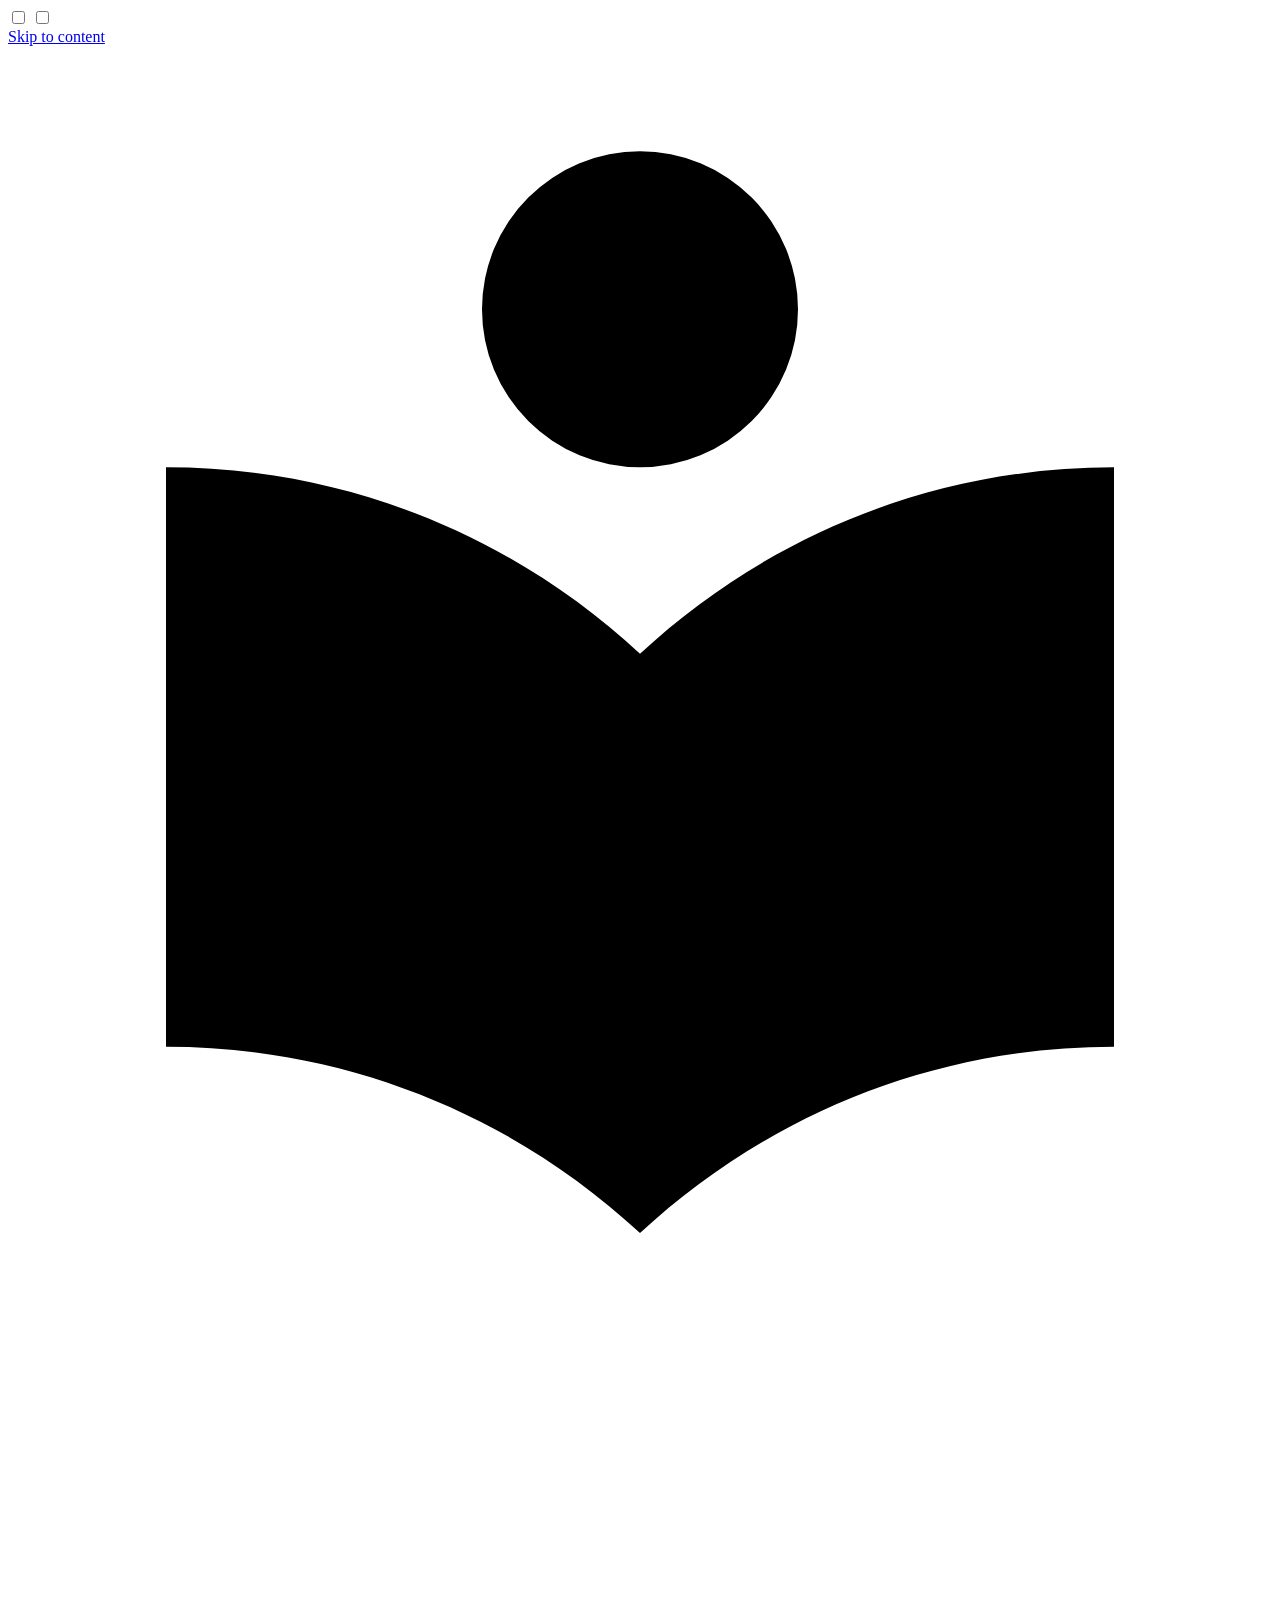
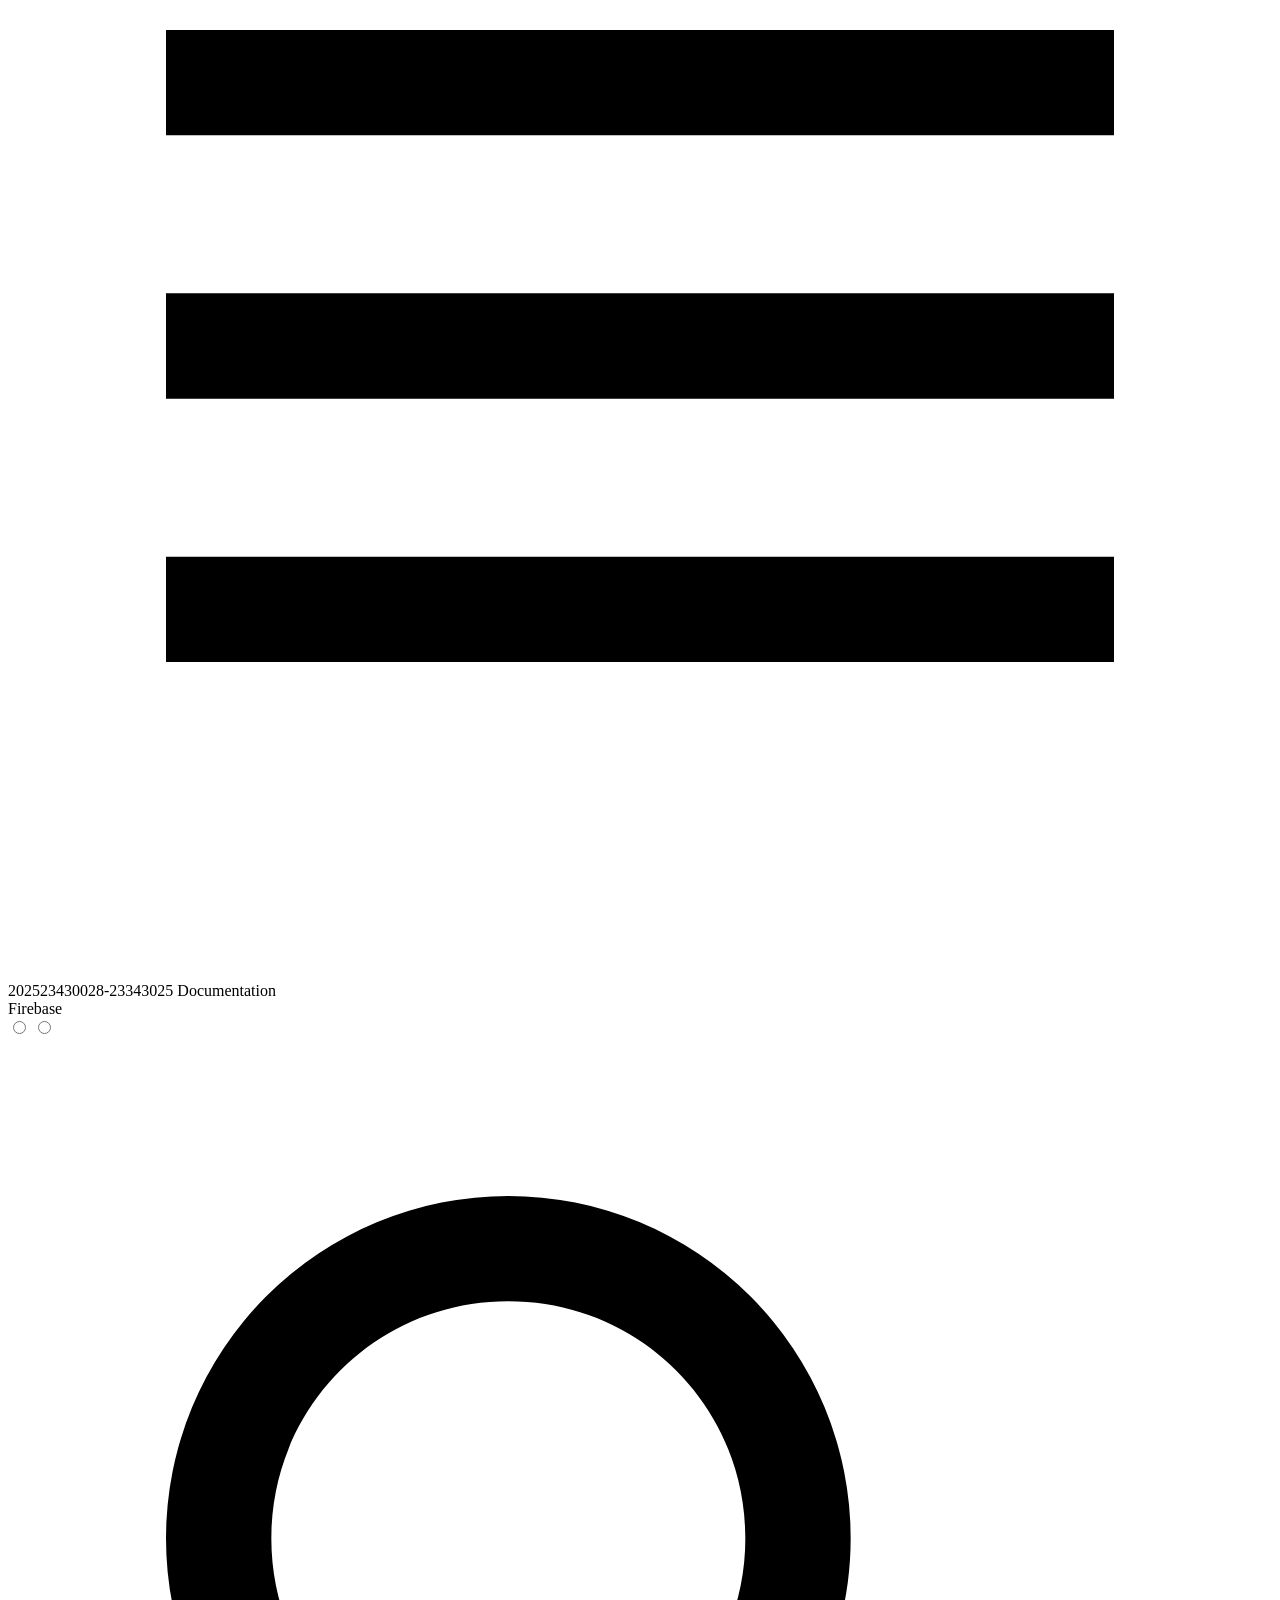
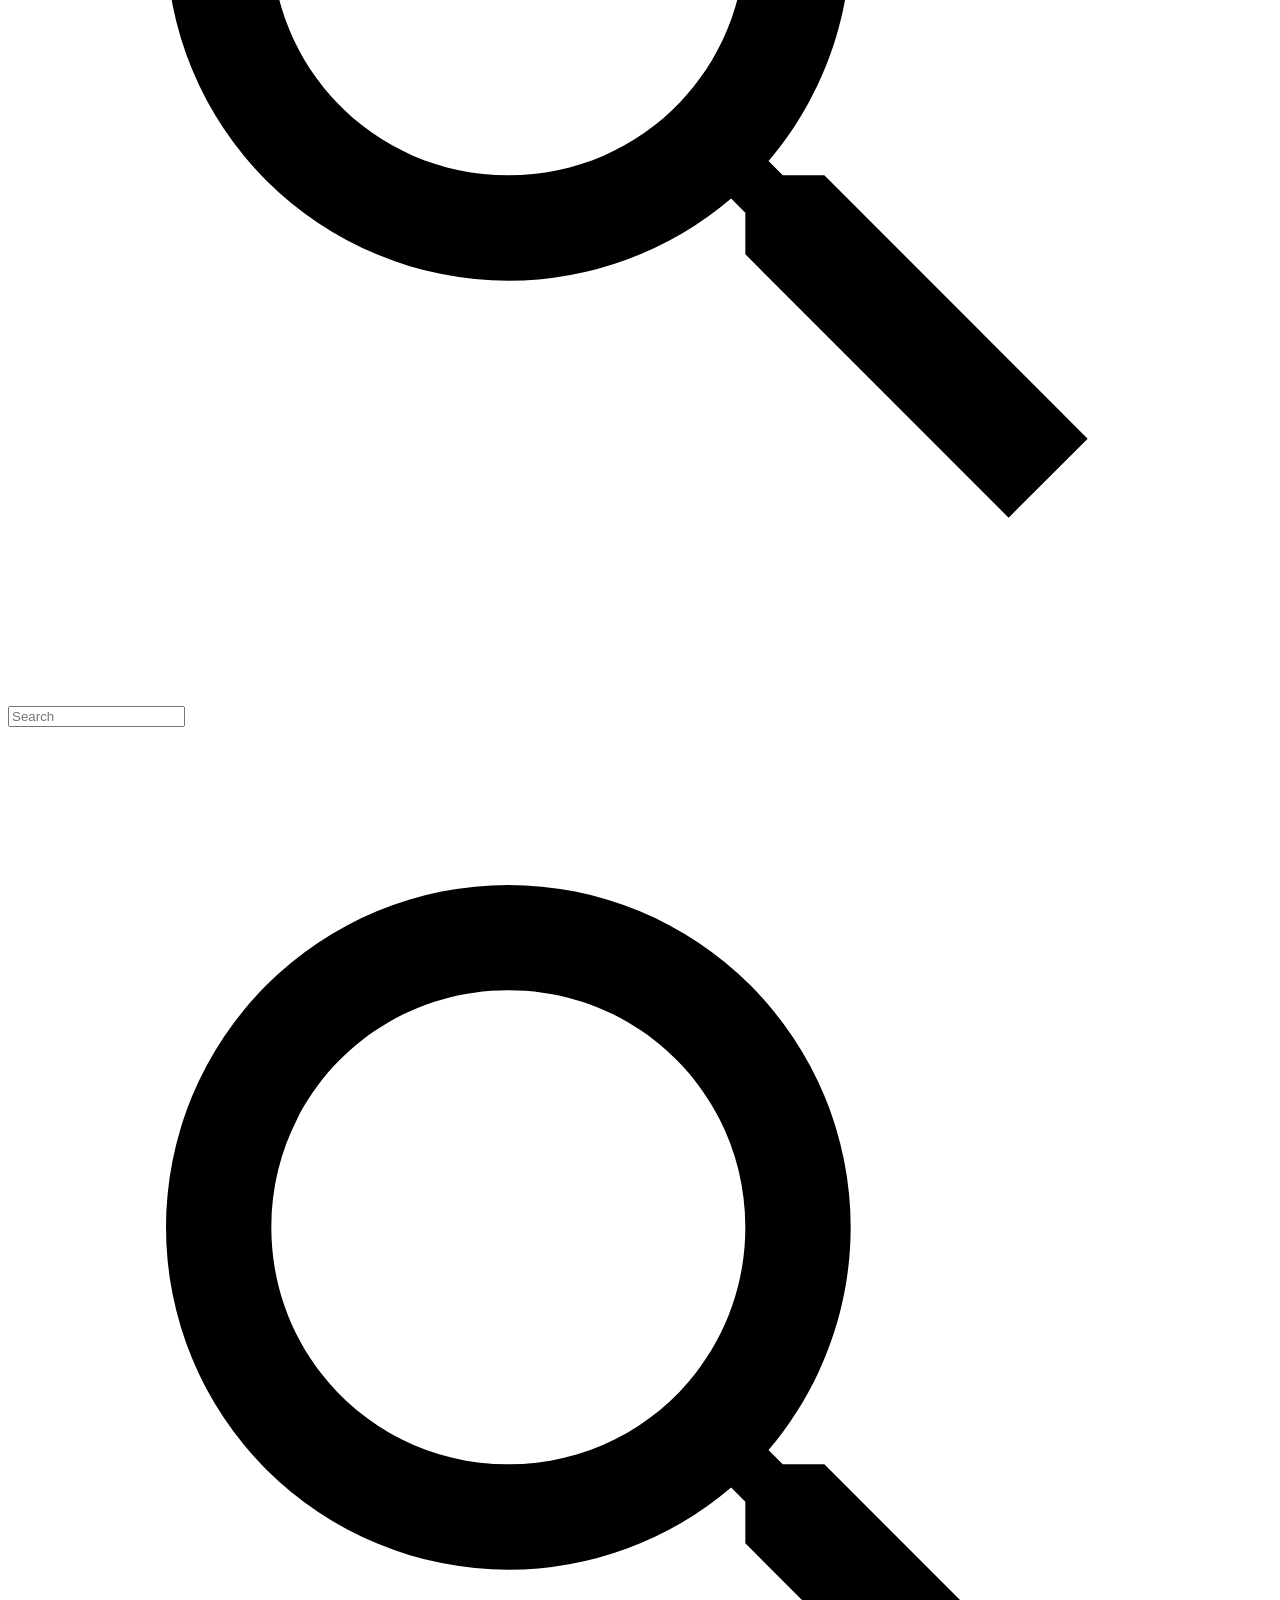
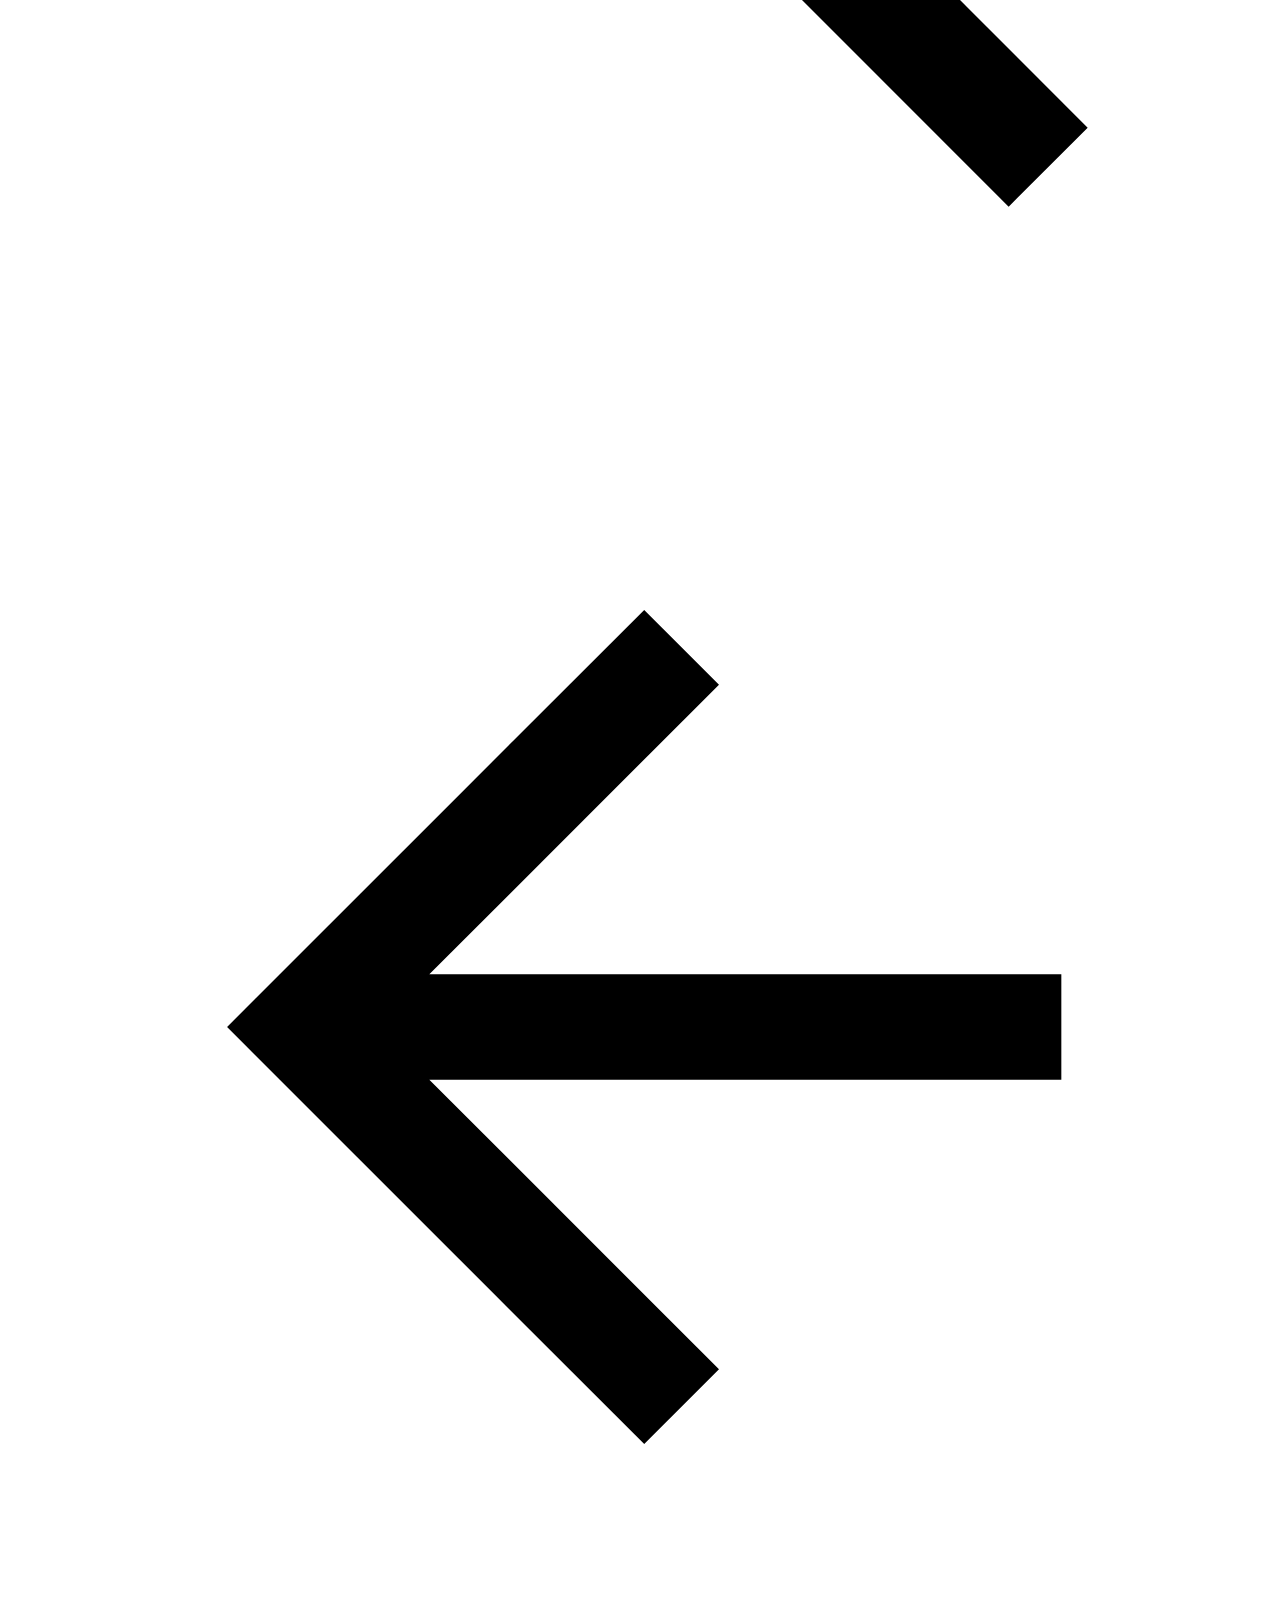
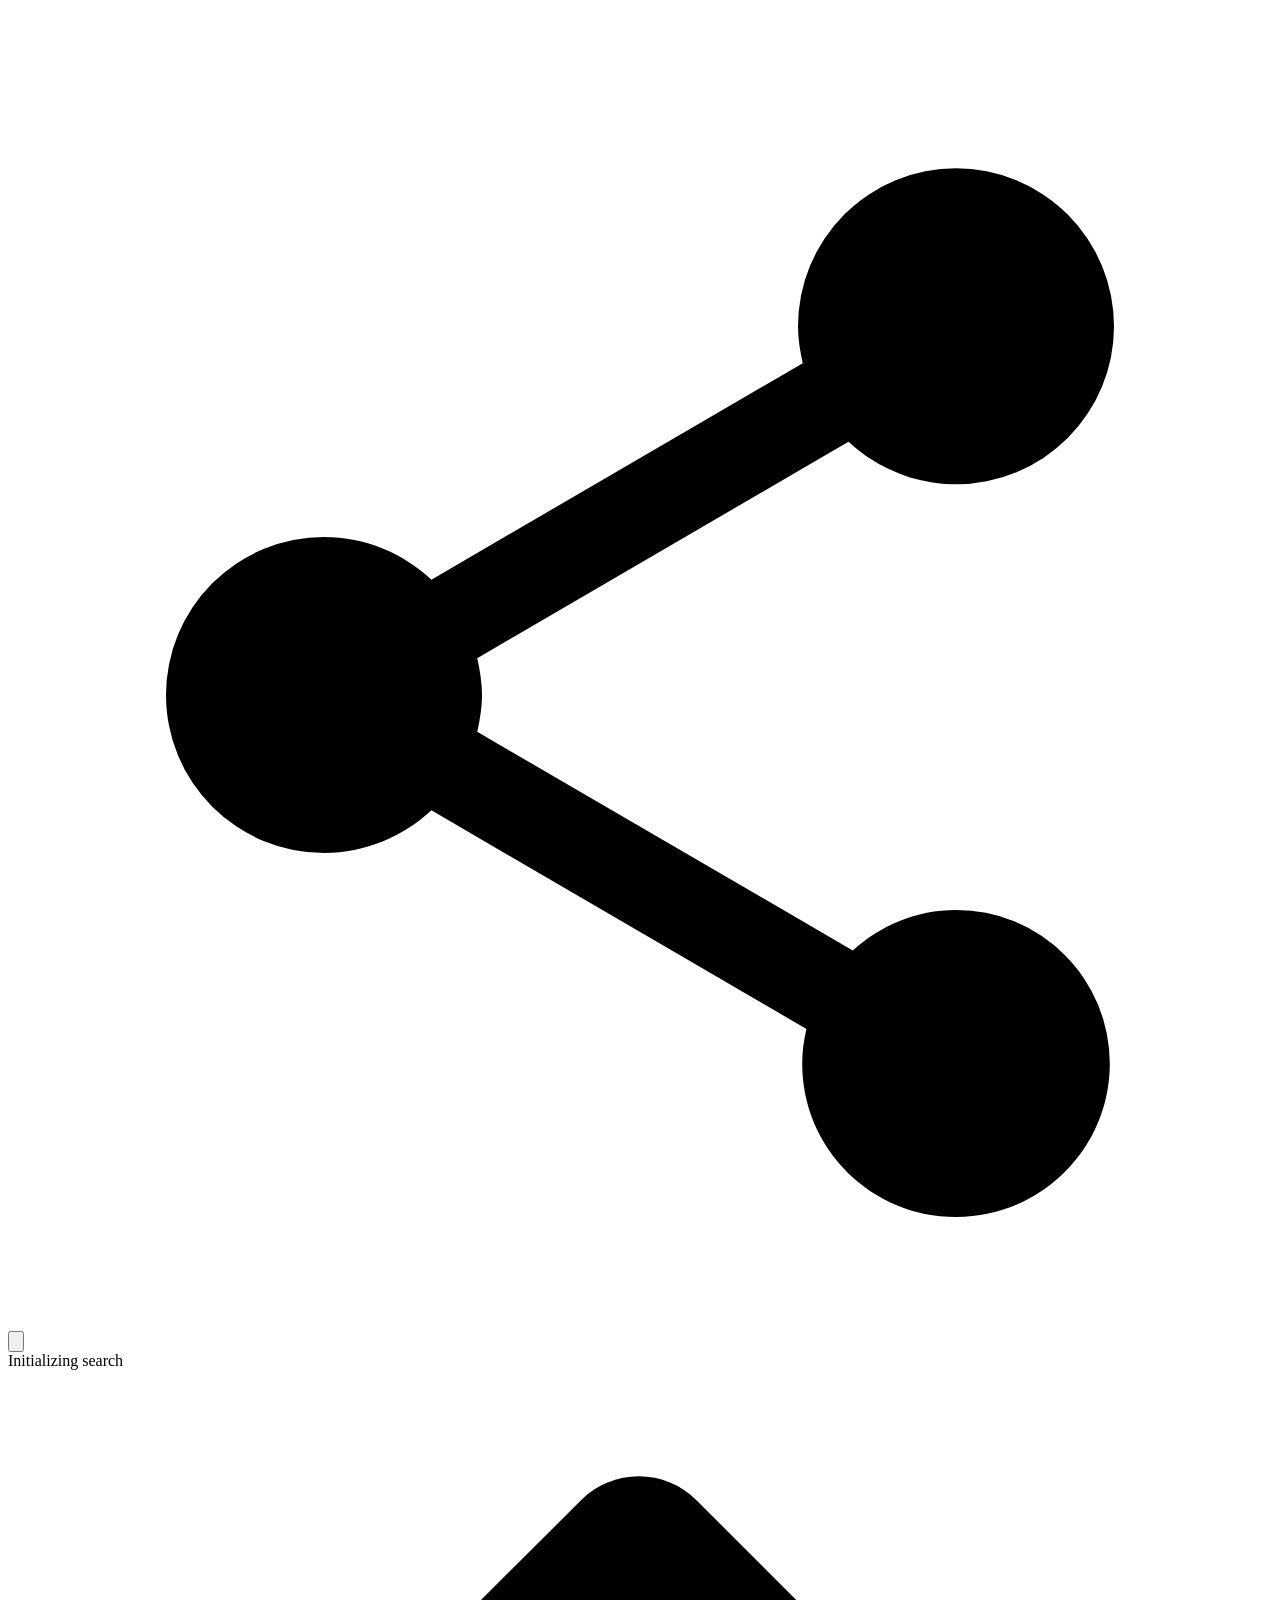
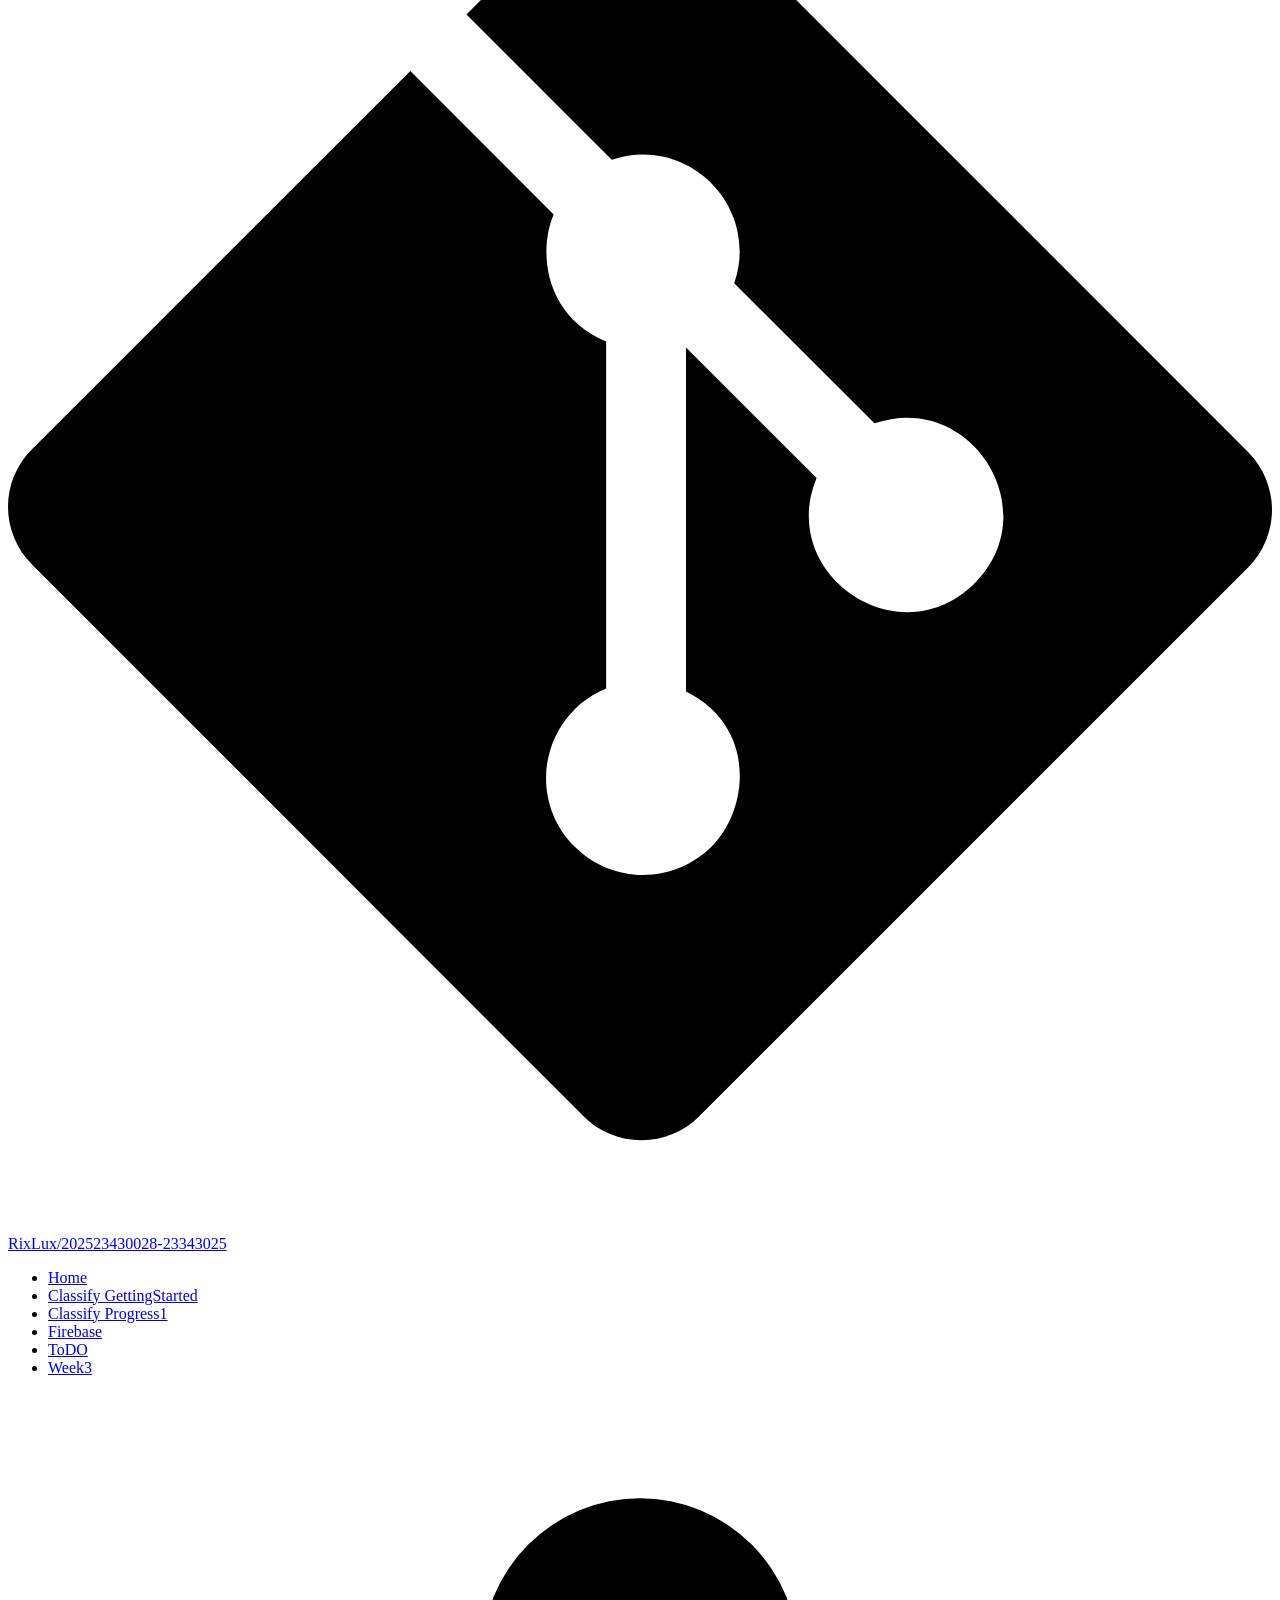
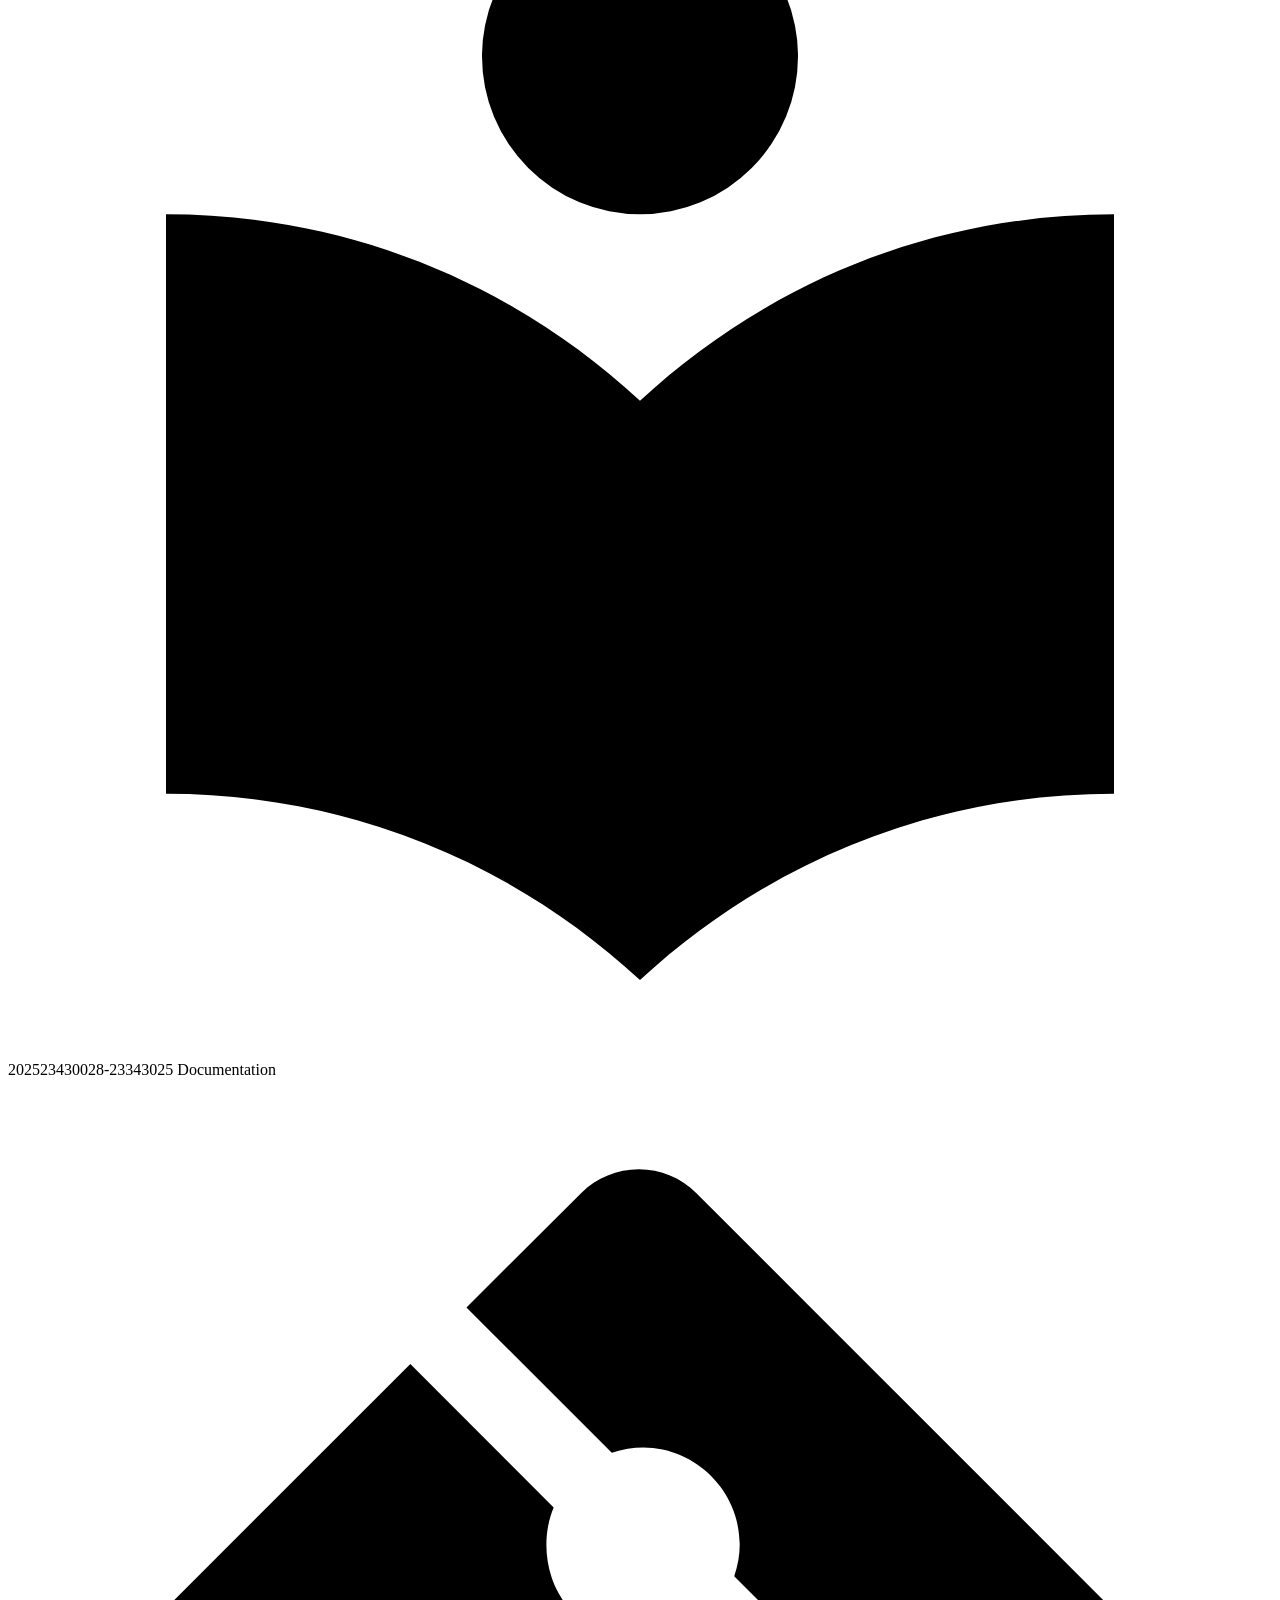
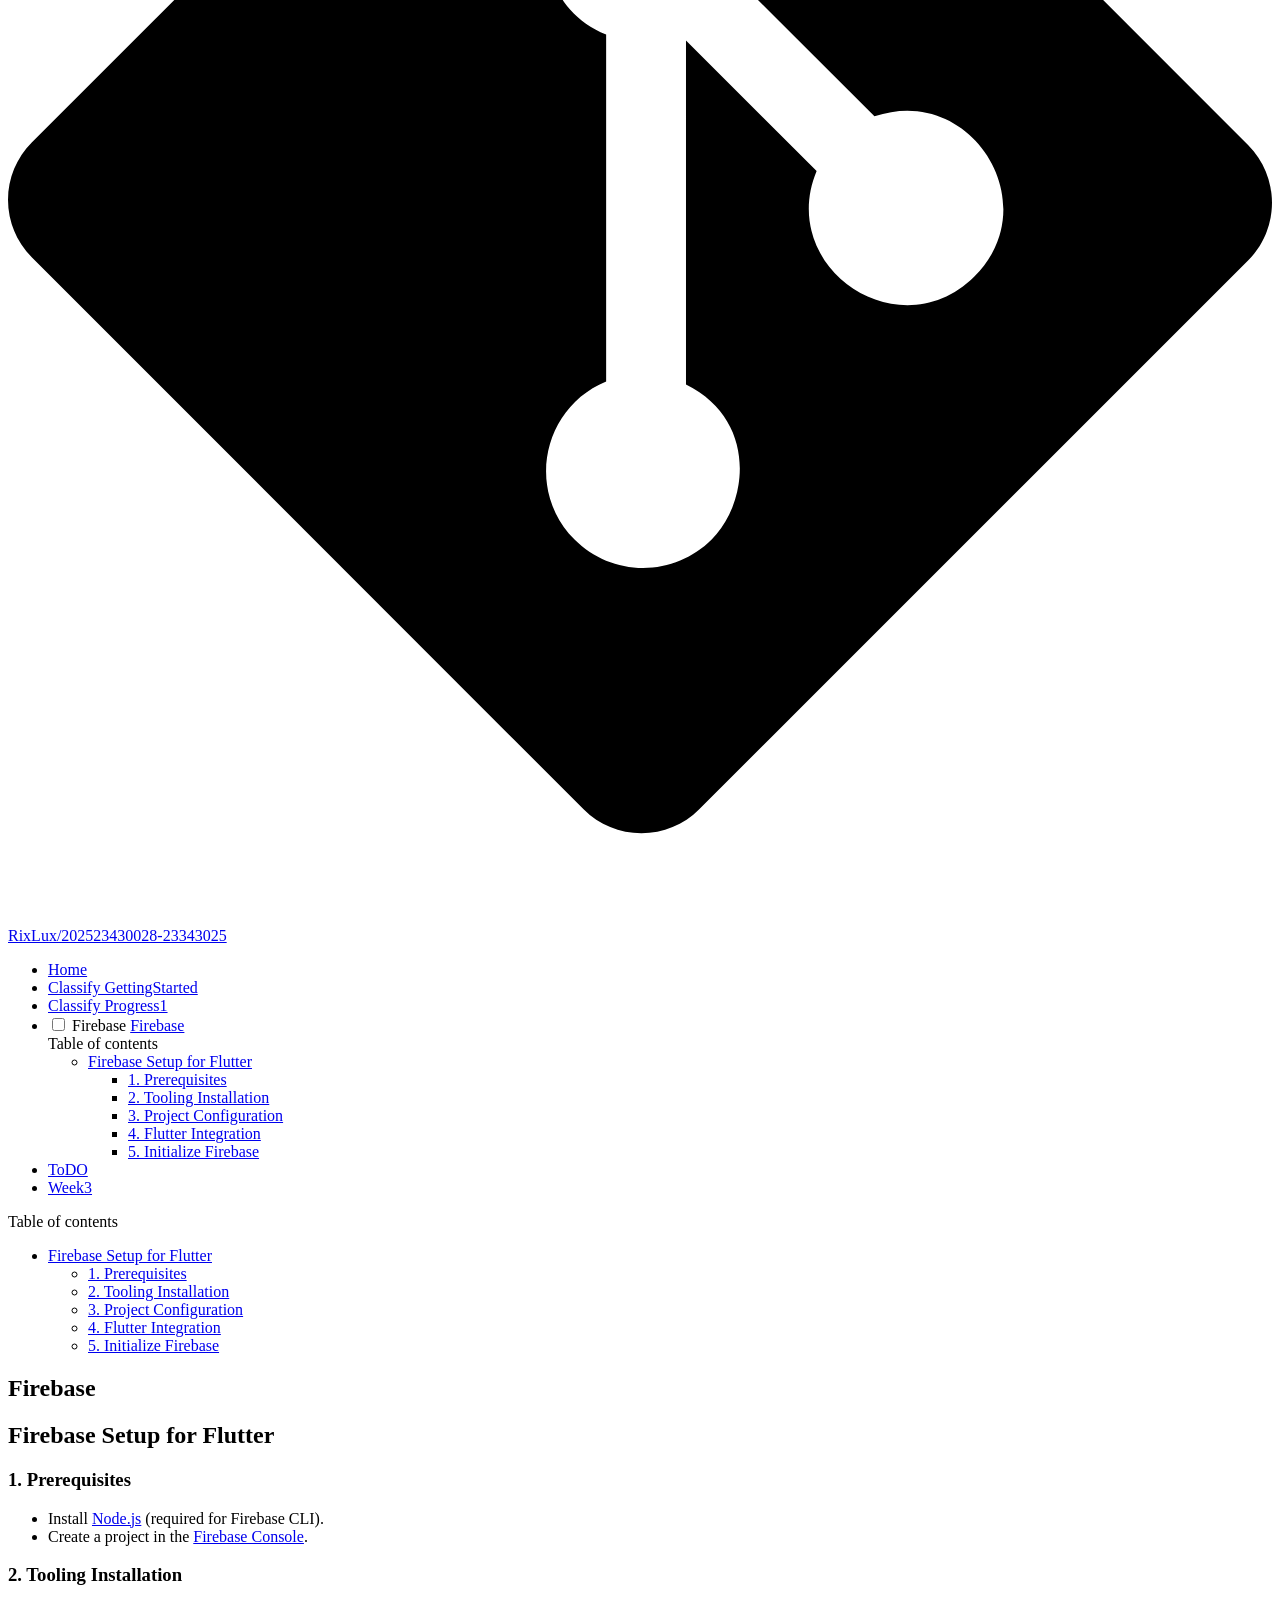
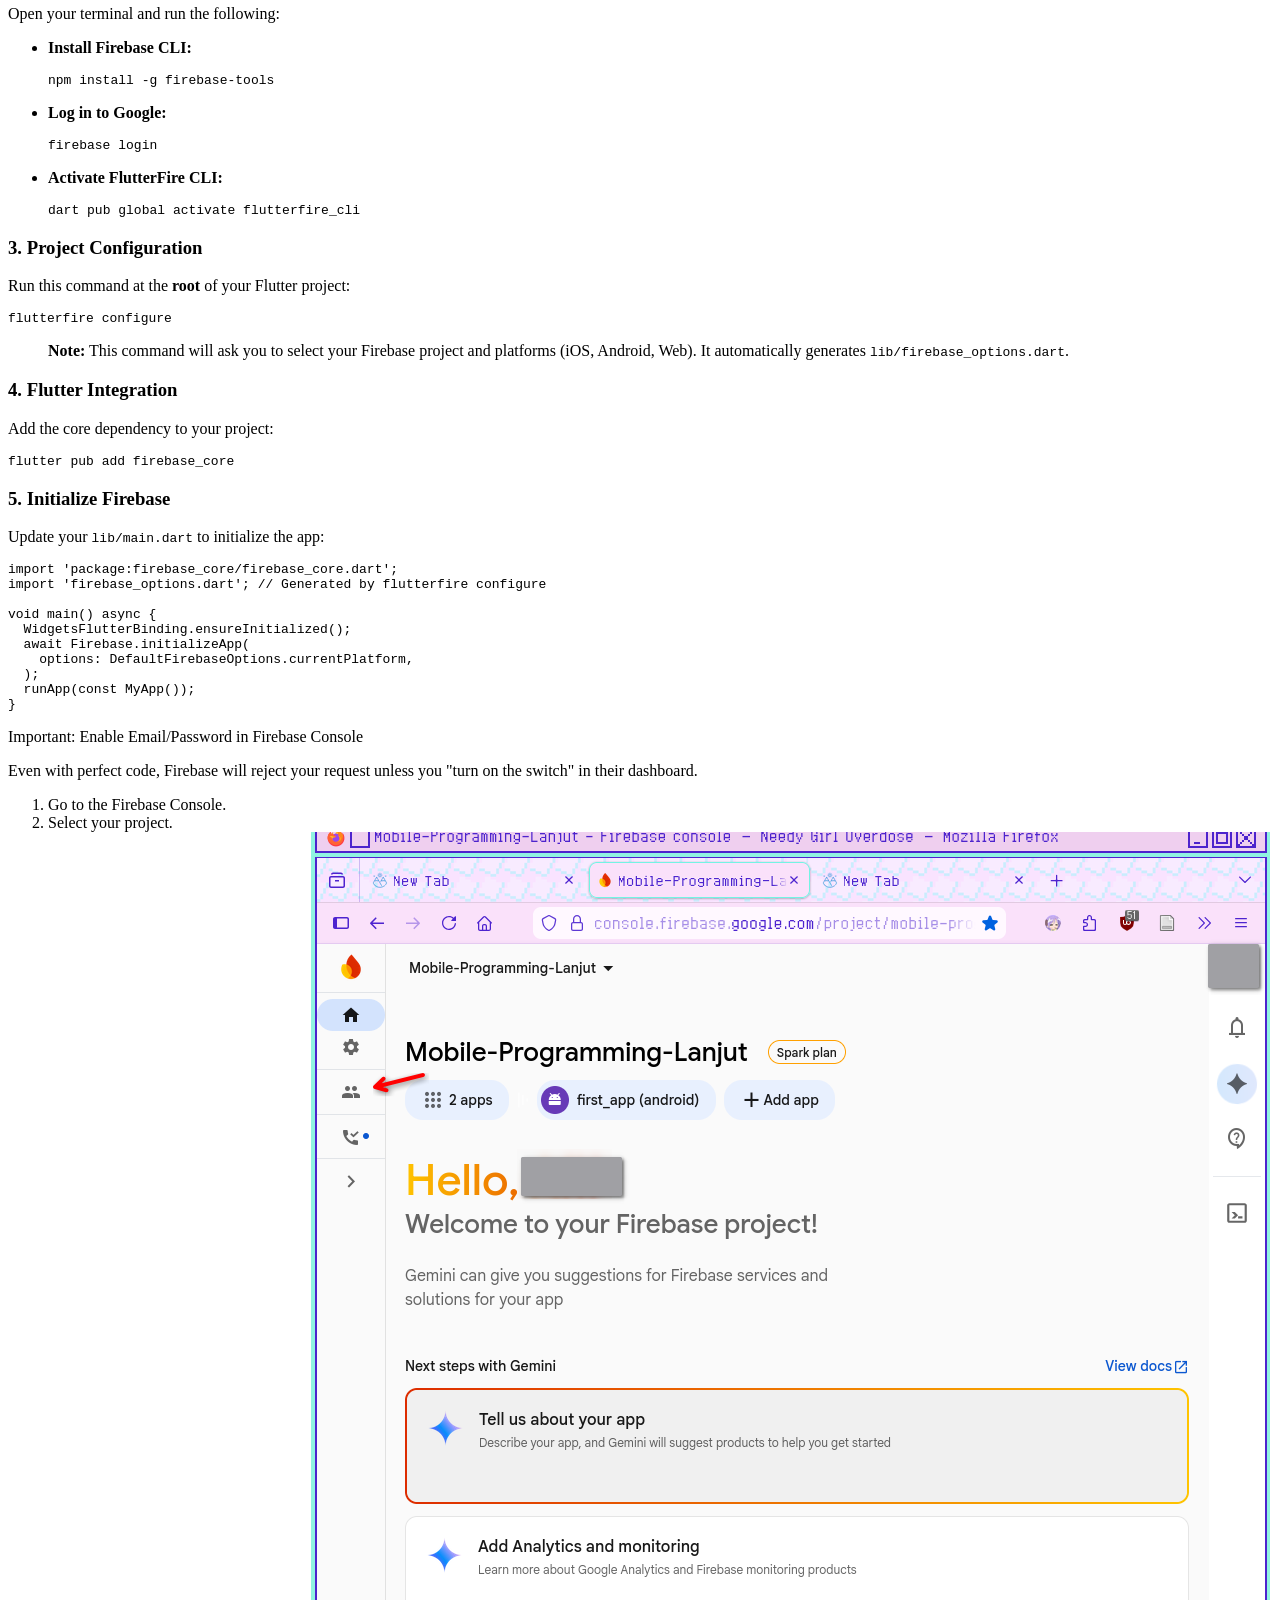
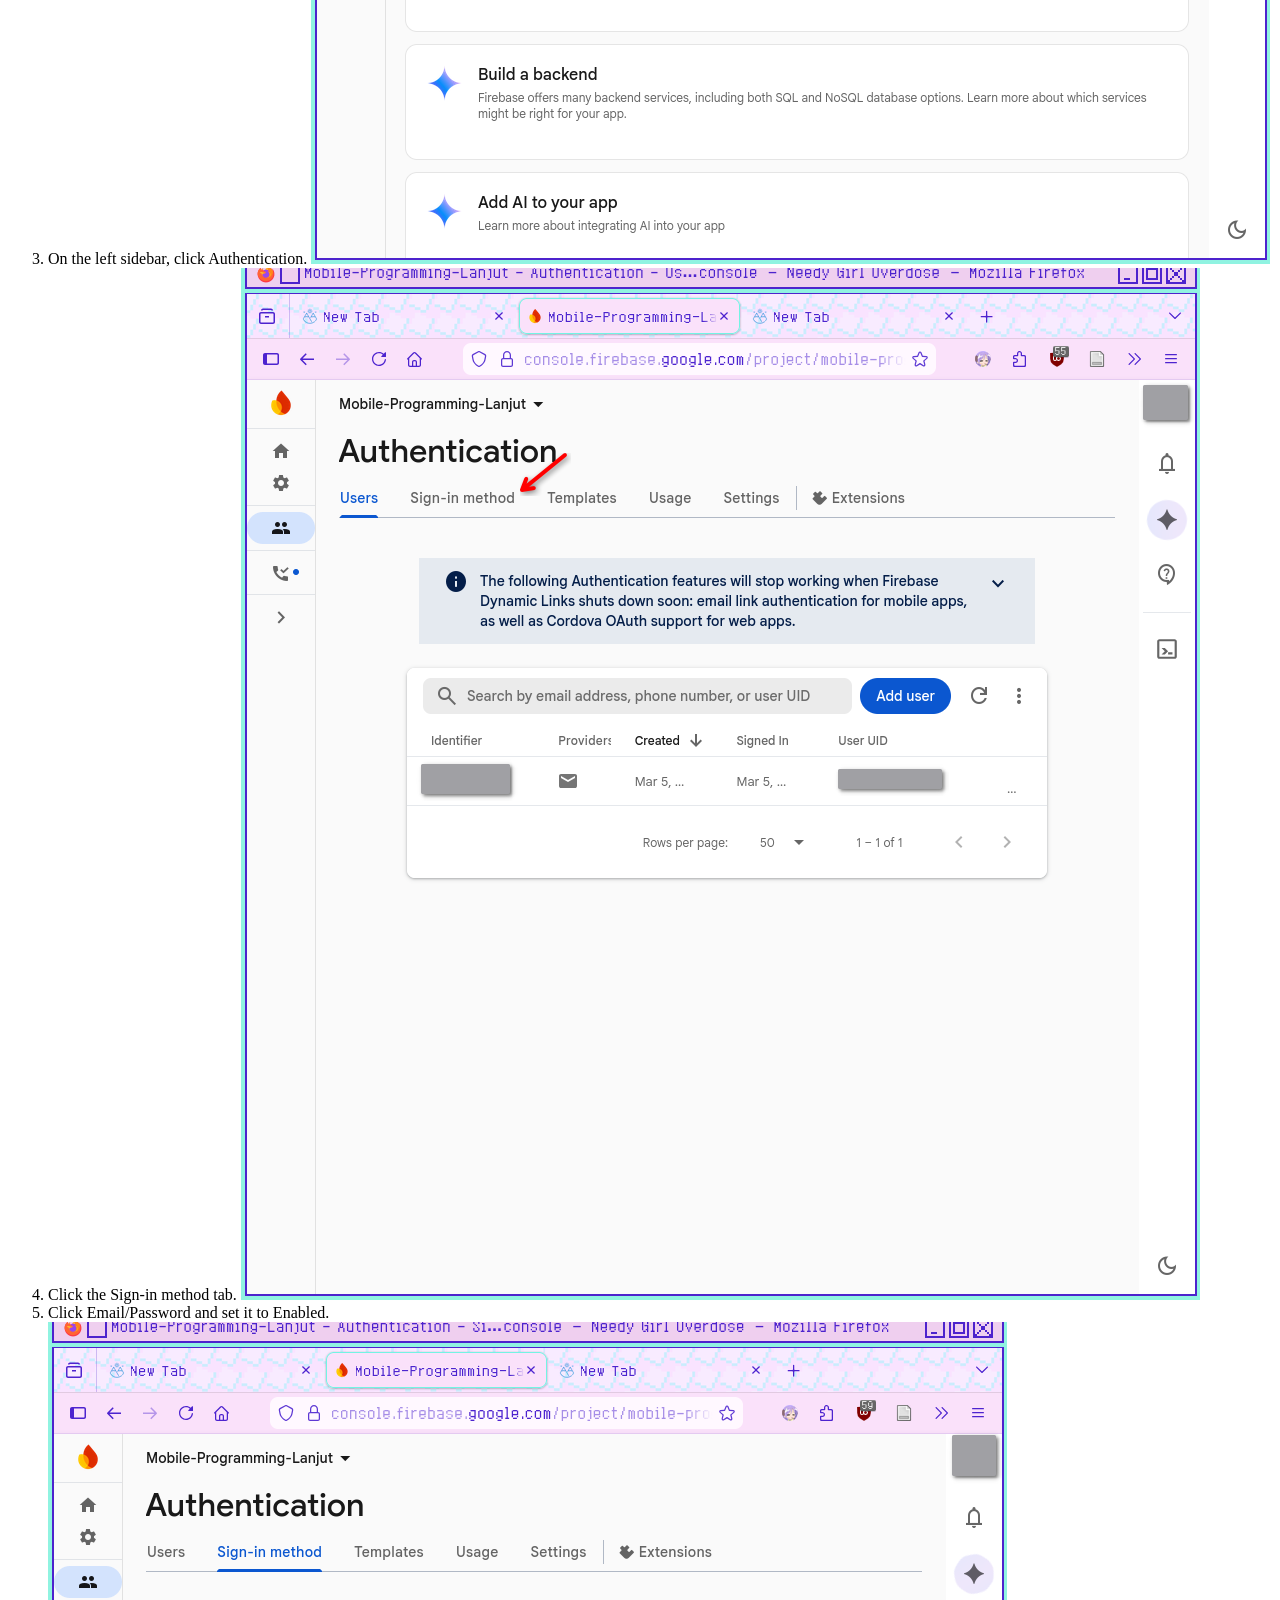
==== commit 283fb091: "Deployed 415f945 with MkDocs version: 1.6.1" ====
--- a/firebase/index.html
+++ b/firebase/index.html
@@ -13,7 +13,7 @@
         <link rel="canonical" href="https://rixlux.github.io/202523430028-23343025/firebase/">
       
       
-        <link rel="prev" href="..">
+        <link rel="prev" href="../Classify-Progress1/">
       
       
         <link rel="next" href="../ToDO/">
@@ -249,6 +249,44 @@
   
   
   
+  
+    <li class="md-tabs__item">
+      <a href="../Classify-GettingStarted/" class="md-tabs__link">
+        
+  
+  
+    
+  
+  Classify GettingStarted
+
+      </a>
+    </li>
+  
+
+      
+        
+  
+  
+  
+  
+    <li class="md-tabs__item">
+      <a href="../Classify-Progress1/" class="md-tabs__link">
+        
+  
+  
+    
+  
+  Classify Progress1
+
+      </a>
+    </li>
+  
+
+      
+        
+  
+  
+  
     
   
   
@@ -364,6 +402,60 @@
     
   
     Home
+  
+
+    
+  </span>
+  
+  
+
+      </a>
+    </li>
+  
+
+    
+      
+      
+  
+  
+  
+  
+    <li class="md-nav__item">
+      <a href="../Classify-GettingStarted/" class="md-nav__link">
+        
+  
+  
+  <span class="md-ellipsis">
+    
+  
+    Classify GettingStarted
+  
+
+    
+  </span>
+  
+  
+
+      </a>
+    </li>
+  
+
+    
+      
+      
+  
+  
+  
+  
+    <li class="md-nav__item">
+      <a href="../Classify-Progress1/" class="md-nav__link">
+        
+  
+  
+  <span class="md-ellipsis">
+    
+  
+    Classify Progress1
   
 
     
